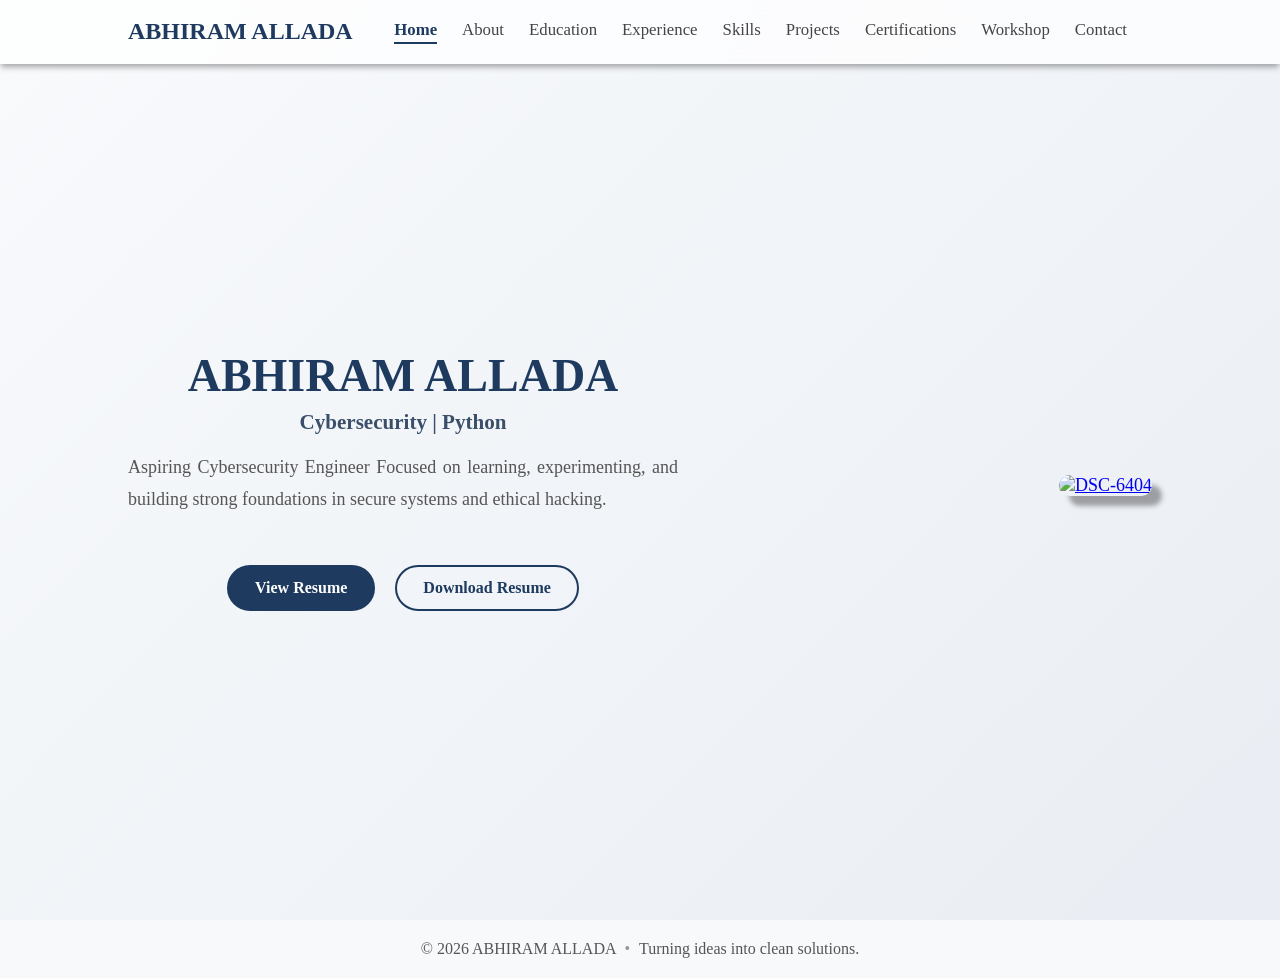
==== index.html @ c22a44a1 "Updated mobile response and added new certification" ====
<!DOCTYPE html>
<html lang="en">

<head>
    <meta charset="UTF-8">
    <meta name="viewport" content="width=device-width, initial-scale=1.0">
    <title>ALLADA ABHIRAM'S PORTFOLIO</title>
    <link rel="stylesheet" href="styles.css">
    <link href="https://cdn.jsdelivr.net/npm/remixicon/fonts/remixicon.css" rel="stylesheet">
    <link rel="icon" href="faviconn.ico">
    <link rel="icon" type="image/svg+xml" href="data:image/svg+xml,
    <svg xmlns='http://www.w3.org/2000/svg' viewBox='0 0 100 100'> 
    <rect width='100' height='100' rx='20' fill='%23000f1f'/>
    <text x='50' y='65' font-size='42' text-anchor='middle' font-weight='bold' fill='%2300E5FF'>AB</text> </svg>">
    <script type="text/javascript" src="https://cdn.jsdelivr.net/npm/@emailjs/browser@4/dist/email.min.js">
    </script>
    <!-- Initialize EmailJS -->
    <script type="text/javascript">
        (function () {
            emailjs.init(
                {
                    publicKey: "ldeou5RMxdtVjdKMv",
                    // Replace with your actual public key from EmailJS
                });
        })();
    </script>

</head>

<body>

    <div class="progress-bar"></div>

    <header class="navbar">
        <a href="#home" class="logo">ABHIRAM ALLADA</a>

        <div class="menu-toggle" id="menu-toggle">
            <span></span>
            <span></span>
            <span></span>
        </div>

        <nav id="nav-links">
            <a href="#home">Home</a>
            <a href="#about">About</a>
            <a href="#education">Education</a>
            <a href="#experience">Experience</a>
            <a href="#skills">Skills</a>
            <a href="#projects">Projects</a>
            <a href="#certifications">Certifications</a>
            <a href="#workshop">Workshop</a>
            <a href="#contact">Contact</a>
            <button id="theme-toggle" class="theme-btn" aria-label="Toggle Dark Mode" title="Toggle Theme">
                <i class="ri-moon-line"></i>
            </button>
        </nav>
    </header>

    <section id="home" class="hero section">
        <div class="hero-left">
            <h1>ABHIRAM ALLADA</h1>
            <h3 class="typing"></h3>
            <p
                style="margin-top: 10px; line-height: 1.8; text-align: justify; font-family: 'Times New Roman', Times, serif;">
                Aspiring Cybersecurity Engineer Focused on learning, experimenting,
                and building strong foundations in secure systems and ethical hacking.
            </p>
            <!-- SOCIAL ICONS HERE -->
            <div class="social-icons">
                <a href="mailto:alladaabhiram@gmail.com">
                    <i class="ri-mail-line"></i>
                </a>

                <a href="https://www.linkedin.com/in/allada-abhiram" target="_blank">
                    <i class="ri-linkedin-box-fill"></i>
                </a>

                <a href="https://github.com/alladaabhiram" target="_blank">
                    <i class="ri-github-fill"></i>
                </a>

                <a href="tel:+919182465802">
                    <i class="ri-phone-fill"></i>
                </a>
            </div>

            <div class="hero-buttons">
                <a href="abhi_Resume.pdf" class="btn primary">View Resume</a>
                <a href="abhi_Resume.pdf" class="btn outline" download>Download Resume</a>

            </div>
        </div>

        <div class="hero-right" style="margin-top: 10px;">
            <a href="https://ibb.co/qFRqDd1Z"><img src="https://i.ibb.co/n8DdwbkW/DSC-6404.jpg" alt="DSC-6404"
                    alt="profie" border="0"></a>
        </div>
    </section>

    <section id="about" class="section">
        <h2>About Me</h2>
        <div
            style="margin-top: 19px; line-height: 1.9; text-align: justify; font-family: 'Times New Roman', Times, serif; color: var(--text-muted);">
            <p>
                Passionate Computer Science (Cybersecurity) student with hands-on experience in software development and
                ethical hacking.
                Skilled in Java, Python, and modern web technologies, with practical exposure to cryptography, network
                security, and
                secure system design.
            </p>
            <p style="margin-top: 5px;">
                Actively involved in building real-world solutions through national-level hackathons such as Smart India
                Hackathon (SIH 2025)
                and MSME 2025, where I have taken on leadership roles to turn ideas into impactful projects across
                domains like agriculture,
                healthcare, and secure systems.
            </p>
            <p style="margin-top: 5px;">
                Led the development of “LifeLine-X: AI-Driven Defense System for Road Safety,” a project selected under
                MSME 2025. It focuses on real-time
                hazard detection, accident prevention, and intelligent traffic monitoring. The project, valued at ₹27
                Lakhs with ₹15 Lakhs in government
                funding support, reflects my ability to think at scale and design solutions with real-world impact.
            </p>
            <p style="margin-top: 5px;">
                I bring strong problem-solving skills, a collaborative mindset, and a deep interest in building secure,
                scalable, and meaningful technology solutions.
            </p>
        </div>
    </section>

    <section id="education" class="section alt">
        <h2>Education</h2>
        <div class="card" style="margin-top: 19px;">
            <h3 style="margin-bottom: 5px;">Ramachandra College of Engineering (Eluru)</h3>
            <h4 style="margin-bottom: 5px;">Bachelor of Computer Science || 2023 - 2027</h4>
            <p>Specialization in Cybersecurity</p>
        </div>
        <div class="card" style="margin-top: 19px;">
            <h3 style="margin-bottom: 5px;">Narayana Junior College (Eluru)</h3>
            <h4 style="margin-bottom: 5px;">Intermediate || 2021 - 2023</h4>
            <p style="margin-bottom: 5px;">Focus on Mathematics</p>
        </div>
        <div class="card" style="margin-top: 19px;">
            <h3 style="margin-bottom: 5px;">Sri Chaitanya School (Jangareddygudem)</h3>
            <h4 style="margin-bottom: 5px;">SSC || 2021</h4>
            <p style="margin-bottom: 5px;">Focus on Mathematics and Sports</p>
        </div>
    </section>

    <section id="experience" class="section">
        <h2>Experience</h2>
        <div class="card" style="margin-top: 19px;">
            <h3>Cybersecurity Intern</h3>
            <h4 style="margin-bottom: 5px; margin-top: 5PX;">PRODIGY INFOTECH || Nov 2024 - Dec 2024 </h4>
            <p>Worked on cryptography, image encryption, and password security. Gained exposure
                to keyloggers and packet analysis.
            </p>
        </div>
    </section>

    <section id="skills" class="section alt">
        <h2>Skills</h2>
        <div class="skills-grid">
            <div class="skill-card">Python</div>
            <div class="skill-card">Cybersecurity</div>
            <div class="skill-card">Ethical Hacking</div>
            <div class="skill-card">HTML / CSS / JS</div>
            <div class="skill-card">Java</div>
            <div class="skill-card">Linux</div>
            <div class="skill-card">MySQL</div>
        </div>
    </section>

    <section id="projects" class="section">
        <h2>Projects</h2>
        <div class="projects-grid">
            <div class="project-card">
                <div class="project-header">
                    <h3 class="project-title">LifeLineX</h3>
                    <span class="badge ongoing">Ongoing</span>
                </div>
                <p class="project-desc">AI-powered road safety system designed to detect serious accidents and quickly
                    alert emergency
                    contacts or nearby services. The idea focuses on reducing response time after road accidents and
                    improving safety for
                    riders and drivers. This concept was also recognized under the MSME innovation initiative.
                </p>
                <br>
                <a href="LifeLineX.pdf" style="text-decoration: none;">Top to get full project details</a>
            </div>
            <div class="project-card">
                <div class="project-header">
                    <h3 class="project-title">Kisan AI</h3>
                    <span class="badge ongoing">Ongoing</span>
                </div>
                <p class="project-desc">A smart agriculture assistant that helps farmers identify crop diseases and soil
                    health issues using
                    simple image analysis. The goal is to provide farmers with quick guidance and suggestions to improve
                    crop health and
                    increase productivity.
                </p>
                <br>
                <a href="KisanAI.pdf" style="text-decoration: none;">Top to get full project details</a>
            </div>
            <div class="project-card">
                <div class="project-header">
                    <h3 class="project-title">MediQueue</h3>
                    <span class="badge ongoing">Ongoing</span>
                </div>
                <p class="project-desc">An intelligent hospital queue management idea that aims to reduce patient
                    waiting time and organize
                    appointments more efficiently. The system focuses on prioritizing urgent cases and improving
                    communication between patients
                    and hospitals.
                </p>
                <br>
                <a href="MediQueue.pdf" style="text-decoration: none;">Top to get full project details</a>
            </div>
        </div>
    </section>

    <section id="certifications" class="section alt">
        <h2>Certifications</h2>
        <div class="card" style="margin-top: 19PX;">
            <div class="certification-header">
                <p>Foundations of Cybersecurity by Google</p>
                <a href="(Foundations of Cybersecurity) by Coursera.pdf" class="badge view">View</a>
            </div>
        </div>
        <div class="card" style="margin-top: 19PX;">
            <div class="certification-header">
                <p>Networks and Network Security by Google</p>
                <a href="(Networks and Network Security) by Coursera.pdf" class="badge view">View</a>
            </div>
        </div>
        <div class="card" style="margin-top: 19PX;">
            <div class="certification-header">
                <p>Certified Ethical Hacker by ResilientShield</p>
                <a href="Ethical Hacking.pdf" class="badge view">View</a>
            </div>
        </div>
        <div class="card" style="margin-top: 19PX;">
            <div class="certification-header">
                <p>Python by Cisco</p>
                <a href="PythonEssentials.pdf" class="badge view">View</a>
            </div>
        </div>
    </section>
    <!-- WORKSHOP SECTION  -->
    <section id="workshop" class="section alt">
        <h2>Workshop</h2>
        <div class="card" style="margin-top: 19PX;">
            <div class="certification-header">
                <p>Ethical Hacker on RAT Tools </p>
                <a href="RAT Tools.pdf" class="badge view">View</a>
            </div>
        </div>

        <div class="card" style="margin-top: 19PX;">
            <div class="certification-header">
                <p>Cyber Security and Digital Forensics</p>
                <a href="CS&DF.pdf" class="badge view">View</a>
            </div>
        </div>
        <div class="card" style="margin-top: 19PX;">
            <div class="certification-header">
                <p>Cyber Security & Ethical Hacking Workshop</p>
                <a href="CS&EH Workshop.pdf" class="badge view">View</a>
            </div>
        </div>
        <div class="card" style="margin-top: 19PX;">
            <div class="certification-header">
                <p>Java Full Stack with React JS & AI</p>
                <a href="Java&React.pdf" class="badge view">View</a>
            </div>
        </div>
        <div class="card" style="margin-top: 19PX;">
            <div class="certification-header">
                <p>Full Stack Development</p>
                <a href="FSD.pdf" class="badge view">View</a>
            </div>
        </div>

    </section>

    <section id="contact" class="section">
        <h2>Contact</h2>
        <div class="contact-container">
            <div class="contact-left">
                <div class="contact-info">
                    <a href="mailto:alladaabhiram@gmail.com">
                        <i class="ri-mail-line"></i>
                        alladaabhiram@gmail.com
                    </a>
                    <a href="https://www.linkedin.com/in/allada-abhiram" target="_blank">
                        <i class="ri-linkedin-box-fill"></i>
                        LinkedIn
                    </a>
                    <a href="https://github.com/alladaabhiram" target="_blank">
                        <i class="ri-github-fill"></i>
                        GitHub
                    </a>
                    <a href="tel:+919182465802">
                        <i class="ri-phone-fill"></i>
                        +91 9182465802
                    </a>
                </div>

            </div>
            <div class="contact-right">
                <form>
                    <input type="text" id="name" placeholder="Your Name" required>
                    <input type="email" id="email" placeholder="Your Email" required>
                    <textarea id="message" rows="4" placeholder="Your Message" required></textarea>
                    <button class="btn primary" type="submit" onclick="sendEmail()">Send Message</button>
                </form>
            </div>
        </div>
    </section>
    <footer>
        © 2026 ABHIRAM ALLADA <span class="dot">•</span> Turning ideas into clean solutions.
    </footer>
    <script src="script.js"></script>
</body>

</html>
---- styles.css ----
* {
    margin: 0;
    padding: 0;
    box-sizing: border-box;
    scroll-behavior: smooth;
    font-family: 'Times New Roman', Times, serif;
}

:root {
    --bg-gradient: linear-gradient(135deg, #f8fafc, #e9edf3);
    --text-color: #2c2c2c;
    --text-muted: #555;
    --nav-bg: rgba(255, 255, 255, 0.72);
    --nav-border: rgba(255, 255, 255, 0.4);
    --primary-color: #1e3a5f;
    --secondary-color: #3b4f6b;
    --link-color: #444;
    --link-hover: #1e3a5f;
    --icon-color: #1b2a41;
    --icon-hover: #0a66c2;
    --btn-primary-bg: #1e3a5f;
    --btn-primary-text: #ffffff;
    --btn-outline-border: #1e3a5f;
    --btn-outline-text: #1e3a5f;
    --alt-bg: #f1f3f7;
    --card-bg: #ffffff;
    --shadow-color: rgba(0, 0, 0, 0.34);
    --badge-bg: #e8f1ff;
    --badge-text: #1e3a5f;
    --badge-border: #d4d8ff;
    --footer-bg: #f8f9fa;
    --input-border: #d0d5dc;
    --input-bg: #ffffff;
}

body.dark-theme {
    --bg-gradient: linear-gradient(135deg, #0f172a, #1e293b);
    --text-color: #e2e8f0;
    --text-muted: #94a3b8;
    --nav-bg: rgba(15, 23, 42, 0.72);
    --nav-border: rgba(255, 255, 255, 0.1);
    --primary-color: #60a5fa;
    --secondary-color: #cbd5e1;
    --link-color: #cbd5e1;
    --link-hover: #60a5fa;
    --icon-color: #e2e8f0;
    --icon-hover: #60a5fa;
    --btn-primary-bg: #60a5fa;
    --btn-primary-text: #0f172a;
    --btn-outline-border: #60a5fa;
    --btn-outline-text: #60a5fa;
    --alt-bg: transparent;
    --card-bg: #1e293b;
    --shadow-color: rgba(0, 0, 0, 0.4);
    --badge-bg: rgba(96, 165, 250, 0.1);
    --badge-text: #60a5fa;
    --badge-border: #334155;
    --footer-bg: #0f172a;
    --input-border: #334155;
    --input-bg: #0f172a;
}

body {
    background: var(--bg-gradient);
    color: var(--text-color);
    transition: background 0.4s ease, color 0.4s ease;
    overflow-x: hidden;
}

/* NAVBAR */
.navbar {
    position: fixed;
    top: 0;
    left: 0;
    width: 100%;
    padding: 18px 10%;
    display: flex;
    justify-content: space-between;
    align-items: center;
    background: var(--nav-bg);
    backdrop-filter: blur(20px);
    -webkit-backdrop-filter: blur(20px);
    box-shadow: 0 4px 6px -1px var(--shadow-color);
    border-bottom: 1px solid var(--nav-border);
    z-index: 1000;
    transition: all 0.4s cubic-bezier(0.4, 0, 0.2, 1);
}

.logo {
    font-weight: 700;
    color: var(--primary-color);
    cursor: pointer;
    font-size: x-large;
    text-decoration: none;
    transition: color 0.3s ease;
}

nav {
    display: flex;
    align-items: center;
}

nav a {
    margin-left: 25px;
    text-decoration: none;
    color: var(--link-color);
    font-weight: 500;
    transition: color 0.3s ease, transform 0.3s ease;
    font-size: 1.05rem;
    position: relative;
    padding-bottom: 4px;
}

nav a::after {
    content: '';
    position: absolute;
    width: 0%;
    height: 2px;
    bottom: 0;
    left: 0;
    background-color: var(--link-hover);
    transition: width 0.3s ease;
}

nav a:hover,
nav a.active {
    color: var(--link-hover);
}

nav a:hover::after,
nav a.active::after {
    width: 100%;
}

nav a.active {
    color: var(--primary-color);
    font-weight: 600;
}

.theme-btn {
    background: none;
    border: none;
    margin-left: 25px;
    cursor: pointer;
    font-size: 1.2rem;
    color: var(--icon-color);
    transition: color 0.3s ease, transform 0.3s ease;
    display: flex;
    align-items: center;
}

.theme-btn:hover {
    color: var(--icon-hover);
    transform: rotate(15deg);
}

/* Hamburger */
.menu-toggle {
    display: none;
    flex-direction: column;
    gap: 6px;
    cursor: pointer;
}

.menu-toggle span {
    width: 28px;
    height: 3px;
    background: var(--primary-color);
    transition: 0.4s;
}

/* HERO */
.hero {
    align-items: center;
    justify-content: space-between;
    font-size: large;
}

.hero-left h1 {
    font-size: 46px;
    color: var(--primary-color);
    transition: color 0.3s ease;
}

.hero-left h3 {
    margin: 8px 0 10px;
    color: var(--secondary-color);
    min-height: 28px;
    margin-bottom: 3px;
}

.hero-right img {
    width: 450px;
    border-radius: 20px;
    box-shadow: 10px 10px 5px var(--shadow-color);
    transition: transform 0.4s ease, box-shadow 0.4s ease;

}

.hero-right img:hover {
    transform: scale(1.02);
    box-shadow: 15px 15px 20px var(--shadow-color);
}

.hero-left p {
    margin: 12px auto 15px;
    line-height: 1.6;
    max-width: 550px;
    color: var(--text-muted);
    margin-top: 3px;
    margin-bottom: auto;
}

.hero-buttons {
    display: flex;
    justify-content: center;
    align-items: center;
    gap: 20px;
    flex-wrap: wrap;
    margin-top: 20px;
}

.hero-left {
    text-align: center;
    display: flex;
    flex-direction: column;
    align-items: center;
}

/* BUTTONS */
.btn {
    padding: 12px 26px;
    border-radius: 40px;
    font-weight: 700;
    text-decoration: none;
    transition: all 0.3s ease;
    cursor: pointer;
    font-size: 1rem;
}

.primary {
    background: var(--btn-primary-bg);
    color: var(--btn-primary-text);
    border: 2px solid var(--btn-primary-bg);
}

.outline {
    border: 2px solid var(--btn-outline-border);
    color: var(--btn-outline-text);
    background: transparent;
}

.btn:hover {
    transform: translateY(-4px);
    box-shadow: 0 12px 30px rgba(30, 58, 95, 0.25);
}

body.dark-theme .btn:hover {
    box-shadow: 0 12px 30px rgba(96, 165, 250, 0.25);
}

.primary:hover {
    background: transparent;
    color: var(--btn-primary-bg);
}

.outline:hover {
    background: var(--btn-outline-border);
    color: var(--btn-primary-text);
}

.social-icons {
    display: flex;
    gap: 20px;
    margin-top: 15px;
    margin-bottom: 15px;
}

.social-icons a {
    text-decoration: none;
    color: var(--icon-color);
    font-size: 35px;
    transition: 0.3s ease;
}

.social-icons a:hover {
    color: var(--icon-hover);
    transform: translateY(-4px);
}

/* SPA SECTIONS */
.section {
    padding: 140px 10% 80px;
    text-align: center;
    font-size: large;
    display: none;
    opacity: 0;
    min-height: 100vh;
}

.section.active {
    display: block;
    animation: fadeInSlide 0.5s ease forwards;
}

.hero.section.active {
    display: flex;
}

@keyframes fadeInSlide {
    0% {
        opacity: 0;
        transform: translateY(30px) scale(0.98);
    }

    100% {
        opacity: 1;
        transform: translateY(0) scale(1);
    }
}

.alt {
    background: var(--alt-bg);
    border-radius: 20px;
    margin: 20px 5%;
    min-height: calc(100vh - 40px);
}

.card {
    background: var(--card-bg);
    padding: 25px;
    border-radius: 18px;
    box-shadow: 0 10px 30px var(--shadow-color);
    transition: transform 0.3s ease, box-shadow 0.3s ease, background 0.3s ease;
    margin-top: 19px;
}

.card:hover {
    transform: translateY(-8px);
    box-shadow: 0 15px 35px var(--shadow-color);
}

/* SKILLS */
.skills-grid {
    display: grid;
    grid-template-columns: repeat(auto-fit, minmax(220px, 1fr));
    gap: 25px;
    margin-top: 30px;
}

.skill-card {
    background: var(--card-bg);
    padding: 20px;
    border-radius: 15px;
    box-shadow: 0 10px 25px var(--shadow-color);
    transition: transform 0.3s ease, box-shadow 0.3s ease, background 0.3s ease, color 0.3s ease;
    font-weight: bold;
    color: var(--primary-color);
}

.skill-card:hover {
    transform: translateY(-10px);
    box-shadow: 0 15px 35px var(--shadow-color);
}

/* PROJECTS */
.badge {
    display: inline-block;
    padding: 5px 14px;
    font-size: 12px;
    font-weight: 600;
    border-radius: 50px;
    margin-left: 10px;
    text-transform: uppercase;
    letter-spacing: 1px;
    transition: all 0.3s ease;
}

.badge.ongoing {
    background: var(--badge-bg);
    color: var(--badge-text);
    border: 1px solid var(--badge-border);
}

.badge:hover {
    transform: translateY(-2px);
    box-shadow: 0 0 15px var(--badge-border);
}

.projects-grid {
    display: grid;
    grid-template-columns: repeat(2, 1fr);
    gap: 30px;
    margin-top: 40px;
}

.project-header {
    width: 100%;
    display: flex;
    justify-content: center;
    align-items: center;
    position: relative;
    margin-bottom: 20px;
}

.project-header .badge {
    position: absolute;
    right: 0;
    margin: 0;
}

.project-card {
    background: var(--card-bg);
    padding: 35px;
    border-radius: 18px;
    box-shadow: 0 10px 30px var(--shadow-color);
    transition: transform 0.3s ease, box-shadow 0.3s ease, background 0.3s ease;
    display: flex;
    flex-direction: column;
    align-items: center;
    text-align: center;
}

.project-card:hover {
    transform: translateY(-8px);
    box-shadow: 0 15px 35px var(--shadow-color);
}

.project-title {
    margin: 0;
    color: var(--primary-color);
    font-size: 1.5rem;
    font-weight: 700;
    text-decoration: none;
}

.project-card:hover .project-title {
    transform: scale(1.03);
}

.project-desc {
    color: var(--text-muted);
    line-height: 1.6;
    font-size: 1.05rem;
}

/* View Badge for Certifications */
.certification-header {
    position: relative;
    text-align: center;
}

.certification-header p {
    color: var(--text-color);
    transition: color 0.3s ease;
}

.badge.view {
    position: absolute;
    right: 250px;
    top: 50%;
    transform: translateY(-50%);
    text-decoration: none;
    background: var(--badge-bg);
    color: var(--badge-text);
    border: 1px solid var(--badge-border);
}

/* CONTACT */
.contact-container {
    display: flex;
    justify-content: center;
    align-items: flex-start;
    gap: 80px;
    margin-top: 50px;
    max-width: 1000px;
    margin-left: auto;
    margin-right: auto;
}

.contact-left {
    flex: 1;
    padding-top: 20px;
    text-decoration: none;
    margin-left: 90px;
}

.contact-info a {
    display: flex;
    align-items: center;
    gap: 10px;
    color: var(--text-color);
    text-decoration: none;
    font-size: 1.05rem;
    font-weight: 500;
    margin-bottom: 12px;
    transition: all 0.3s ease;
}

.contact-info a i {
    font-size: 1.2rem;
    transition: transform 0.3s ease, color 0.3s ease;
    color: var(--icon-color);
}

.contact-info a:hover {
    color: var(--link-hover);
    transform: translateX(6px);
}

.contact-info a:hover i {
    transform: scale(1.2);
    color: var(--icon-hover);
}

.contact-right {
    flex: 1;
}

.contact-right form {
    display: flex;
    flex-direction: column;
    gap: 15px;
    max-width: 420px;
}

input,
textarea {
    padding: 12px;
    border: 1px solid var(--input-border);
    border-radius: 8px;
    background: var(--input-bg);
    color: var(--text-color);
    transition: border 0.3s ease, box-shadow 0.3s ease, background 0.3s ease;
    font-family: inherit;
}

input:focus,
textarea:focus {
    outline: none;
    border-color: var(--primary-color);
    box-shadow: 0 0 8px rgba(96, 165, 250, 0.3);
}

/* FOOTER */
footer {
    text-align: center;
    padding: 20px;
    font-size: 16px;
    background: var(--footer-bg);
    color: var(--text-muted);
    transition: background 0.4s ease, color 0.4s ease;
    margin-top: 20px;
}

.dot {
    margin: 0 5px;
    color: var(--text-muted);
    opacity: 0.6;
}

/* Typography elements */
h2 {
    color: var(--primary-color);
    margin-bottom: 20px;
    transition: color 0.3s ease;
}

h3,
h4 {
    color: var(--text-color);
    transition: color 0.3s ease;
}

/* MOBILE */
@media(max-width:768px) {
    .hero {
        flex-direction: column;
        text-align: center;
    }

    .menu-toggle {
        display: flex;
    }

    nav {
        position: fixed;
        top: 0;
        right: -100%;
        height: 100vh;
        width: 220px;
        background: var(--nav-bg);
        display: flex;
        flex-direction: column;
        padding-top: 100px;
        transition: 0.4s;
        box-shadow: -5px 0 15px var(--shadow-color);
    }

    nav.active {
        right: 0;
    }

    nav a {
        margin: 15px;
        align-self: center;
    }

    .theme-btn {
        margin: 20px auto;
        font-size: 1.5rem;
    }

    .contact-container {
        display: flex;
        flex-direction: column;
        align-items: center;
        gap: 30px;
        margin-left: 0;
    }

    .contact-left {
        margin-left: 0;
        text-align: center;
    }

    .projects-grid {
        grid-template-columns: 1fr;
    }

    .badge.ongoing {
        position: static;
        width: fit-content;
        margin: auto auto auto;
    }

    .badge.view {
        position: static;
        display: block;
        width: fit-content;
        margin: 10px auto 0;
        transform: none;
    }

    .alt {
        margin: 20px 2%;
    }
}
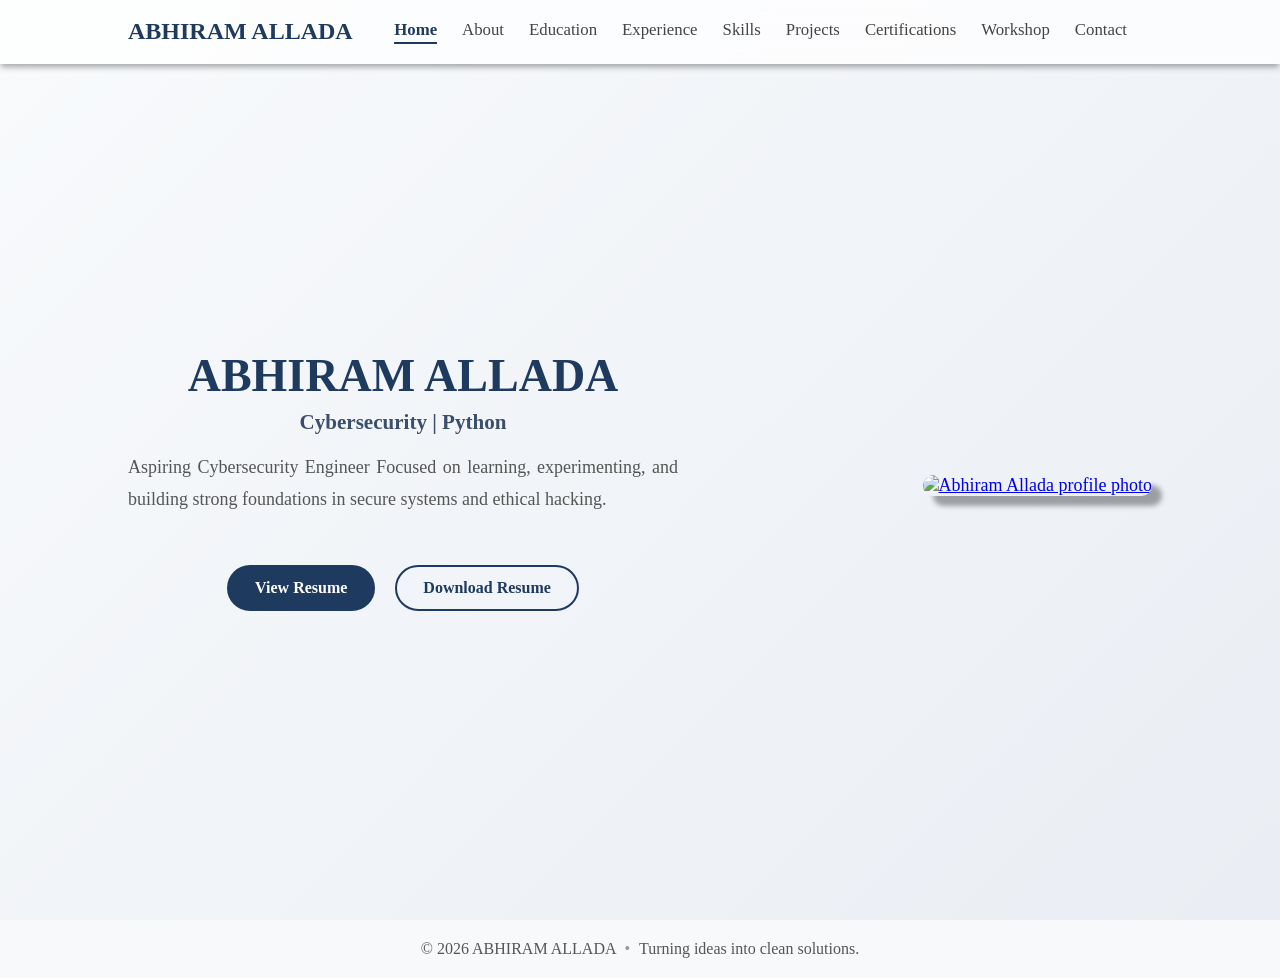
==== commit a3765cdb: "Add Firebase hosting and SEO setup" ====
--- a/index.html
+++ b/index.html
@@ -4,14 +4,53 @@
 <head>
     <meta charset="UTF-8">
     <meta name="viewport" content="width=device-width, initial-scale=1.0">
-    <title>ALLADA ABHIRAM'S PORTFOLIO</title>
+    <title>Abhiram Allada | Cybersecurity Portfolio</title>
+    <meta name="description" content="Official portfolio website of Abhiram Allada, a Computer Science Cybersecurity student focused on ethical hacking, secure systems, web development, and AI projects.">
+    <meta name="keywords" content="Abhiram Allada, Abhiram Allada portfolio, cybersecurity student, ethical hacking, web developer, AI projects, Ramachandra College of Engineering">
+    <meta name="author" content="Abhiram Allada">
+    <meta name="robots" content="index, follow">
+    <link rel="canonical" href="https://iamabhiramallada.web.app/">
+    <meta property="og:type" content="website">
+    <meta property="og:title" content="Abhiram Allada | Cybersecurity Portfolio">
+    <meta property="og:description" content="Explore Abhiram Allada's portfolio, projects, certifications, resume, and cybersecurity work.">
+    <meta property="og:url" content="https://iamabhiramallada.web.app/">
+    <meta property="og:image" content="https://iamabhiramallada.web.app/DSC_6404.jpg">
+    <meta name="twitter:card" content="summary_large_image">
+    <meta name="twitter:title" content="Abhiram Allada | Cybersecurity Portfolio">
+    <meta name="twitter:description" content="Official portfolio website of Abhiram Allada, Computer Science Cybersecurity student and developer.">
+    <meta name="twitter:image" content="https://iamabhiramallada.web.app/DSC_6404.jpg">
     <link rel="stylesheet" href="styles.css">
     <link href="https://cdn.jsdelivr.net/npm/remixicon/fonts/remixicon.css" rel="stylesheet">
-    <link rel="icon" href="faviconn.ico">
-    <link rel="icon" type="image/svg+xml" href="data:image/svg+xml,
-    <svg xmlns='http://www.w3.org/2000/svg' viewBox='0 0 100 100'> 
-    <rect width='100' height='100' rx='20' fill='%23000f1f'/>
-    <text x='50' y='65' font-size='42' text-anchor='middle' font-weight='bold' fill='%2300E5FF'>AB</text> </svg>">
+    <link rel="icon" href="data:image/svg+xml,%3Csvg xmlns='http://www.w3.org/2000/svg' viewBox='0 0 64 64'%3E%3Crect width='64' height='64' rx='12' fill='%231e3a5f'/%3E%3Ctext x='32' y='42' text-anchor='middle' font-family='Arial, sans-serif' font-size='28' font-weight='700' fill='white'%3EAA%3C/text%3E%3C/svg%3E">
+    <script type="application/ld+json">
+        {
+            "@context": "https://schema.org",
+            "@type": "Person",
+            "name": "Abhiram Allada",
+            "url": "https://iamabhiramallada.web.app/",
+            "image": "https://iamabhiramallada.web.app/DSC_6404.jpg",
+            "email": "mailto:alladaabhiram@gmail.com",
+            "jobTitle": "Computer Science Cybersecurity Student",
+            "description": "Abhiram Allada is a Computer Science Cybersecurity student focused on ethical hacking, secure systems, web development, and AI projects.",
+            "sameAs": [
+                "https://www.linkedin.com/in/abhiramallada",
+                "https://github.com/abhiramallada09"
+            ],
+            "knowsAbout": [
+                "Cybersecurity",
+                "Ethical Hacking",
+                "Secure Systems",
+                "Web Development",
+                "Artificial Intelligence",
+                "Java",
+                "Python"
+            ],
+            "alumniOf": {
+                "@type": "CollegeOrUniversity",
+                "name": "Ramachandra College of Engineering"
+            }
+        }
+    </script>
     <script type="text/javascript" src="https://cdn.jsdelivr.net/npm/@emailjs/browser@4/dist/email.min.js">
     </script>
     <!-- Initialize EmailJS -->
@@ -71,11 +110,11 @@
                     <i class="ri-mail-line"></i>
                 </a>
 
-                <a href="https://www.linkedin.com/in/allada-abhiram" target="_blank">
+                <a href="https://www.linkedin.com/in/abhiramallada" target="_blank">
                     <i class="ri-linkedin-box-fill"></i>
                 </a>
 
-                <a href="https://github.com/alladaabhiram" target="_blank">
+                <a href="https://github.com/abhiramallada09" target="_blank">
                     <i class="ri-github-fill"></i>
                 </a>
 
@@ -85,15 +124,15 @@
             </div>
 
             <div class="hero-buttons">
-                <a href="abhi_Resume.pdf" class="btn primary">View Resume</a>
-                <a href="abhi_Resume.pdf" class="btn outline" download>Download Resume</a>
+                <a href="abhiramallada_Resume.pdf" class="btn primary">View Resume</a>
+                <a href="abhiramallada_Resume.pdf" class="btn outline" download>Download Resume</a>
 
             </div>
         </div>
 
         <div class="hero-right" style="margin-top: 10px;">
-            <a href="https://ibb.co/qFRqDd1Z"><img src="https://i.ibb.co/n8DdwbkW/DSC-6404.jpg" alt="DSC-6404"
-                    alt="profie" border="0"></a>
+            <a href="https://ibb.co/qFRqDd1Z"><img src="https://i.ibb.co/n8DdwbkW/DSC-6404.jpg"
+                    alt="Abhiram Allada profile photo" border="0"></a>
         </div>
     </section>
 
@@ -293,11 +332,11 @@
                         <i class="ri-mail-line"></i>
                         alladaabhiram@gmail.com
                     </a>
-                    <a href="https://www.linkedin.com/in/allada-abhiram" target="_blank">
+                    <a href="https://www.linkedin.com/in/abhiramallada" target="_blank">
                         <i class="ri-linkedin-box-fill"></i>
                         LinkedIn
                     </a>
-                    <a href="https://github.com/alladaabhiram" target="_blank">
+                    <a href="https://github.com/abhiramallada09" target="_blank">
                         <i class="ri-github-fill"></i>
                         GitHub
                     </a>
@@ -309,11 +348,12 @@
 
             </div>
             <div class="contact-right">
-                <form>
-                    <input type="text" id="name" placeholder="Your Name" required>
-                    <input type="email" id="email" placeholder="Your Email" required>
-                    <textarea id="message" rows="4" placeholder="Your Message" required></textarea>
-                    <button class="btn primary" type="submit" onclick="sendEmail()">Send Message</button>
+                <form id="contact-form">
+                    <input type="text" id="name" name="name" placeholder="Your Name" autocomplete="name" required>
+                    <input type="email" id="email" name="email" placeholder="Your Email" autocomplete="email" required>
+                    <textarea id="message" name="message" rows="4" placeholder="Your Message" required></textarea>
+                    <button class="btn primary" type="submit">Send Message</button>
+                    <p class="form-status" id="form-status" role="status" aria-live="polite"></p>
                 </form>
             </div>
         </div>
@@ -324,4 +364,4 @@
     <script src="script.js"></script>
 </body>
 
-</html>+</html>
--- a/styles.css
+++ b/styles.css
@@ -22,7 +22,7 @@
     --btn-primary-text: #ffffff;
     --btn-outline-border: #1e3a5f;
     --btn-outline-text: #1e3a5f;
-    --alt-bg: #f1f3f7;
+    --alt-bg: transparent;
     --card-bg: #ffffff;
     --shadow-color: rgba(0, 0, 0, 0.34);
     --badge-bg: #e8f1ff;
@@ -255,6 +255,12 @@
     box-shadow: 0 12px 30px rgba(30, 58, 95, 0.25);
 }
 
+.btn:disabled {
+    cursor: not-allowed;
+    opacity: 0.7;
+    transform: none;
+}
+
 body.dark-theme .btn:hover {
     box-shadow: 0 12px 30px rgba(96, 165, 250, 0.25);
 }
@@ -330,14 +336,14 @@
     background: var(--card-bg);
     padding: 25px;
     border-radius: 18px;
-    box-shadow: 0 10px 30px var(--shadow-color);
+    box-shadow: 0 5px 0px var(--shadow-color);
     transition: transform 0.3s ease, box-shadow 0.3s ease, background 0.3s ease;
     margin-top: 19px;
 }
 
 .card:hover {
     transform: translateY(-8px);
-    box-shadow: 0 15px 35px var(--shadow-color);
+    box-shadow: 0 35px 15px var(--shadow-color);
 }
 
 /* SKILLS */
@@ -352,7 +358,7 @@
     background: var(--card-bg);
     padding: 20px;
     border-radius: 15px;
-    box-shadow: 0 10px 25px var(--shadow-color);
+    box-shadow: 0 5px 0px var(--shadow-color);
     transition: transform 0.3s ease, box-shadow 0.3s ease, background 0.3s ease, color 0.3s ease;
     font-weight: bold;
     color: var(--primary-color);
@@ -360,7 +366,7 @@
 
 .skill-card:hover {
     transform: translateY(-10px);
-    box-shadow: 0 15px 35px var(--shadow-color);
+    box-shadow: 0 35px 5px var(--shadow-color);
 }
 
 /* PROJECTS */
@@ -413,7 +419,7 @@
     background: var(--card-bg);
     padding: 35px;
     border-radius: 18px;
-    box-shadow: 0 10px 30px var(--shadow-color);
+    box-shadow: 0 5px 0px var(--shadow-color);
     transition: transform 0.3s ease, box-shadow 0.3s ease, background 0.3s ease;
     display: flex;
     flex-direction: column;
@@ -540,6 +546,12 @@
     outline: none;
     border-color: var(--primary-color);
     box-shadow: 0 0 8px rgba(96, 165, 250, 0.3);
+}
+
+.form-status {
+    min-height: 1.4rem;
+    color: var(--text-muted);
+    font-size: 0.95rem;
 }
 
 /* FOOTER */
@@ -645,4 +657,4 @@
     .alt {
         margin: 20px 2%;
     }
-}+}
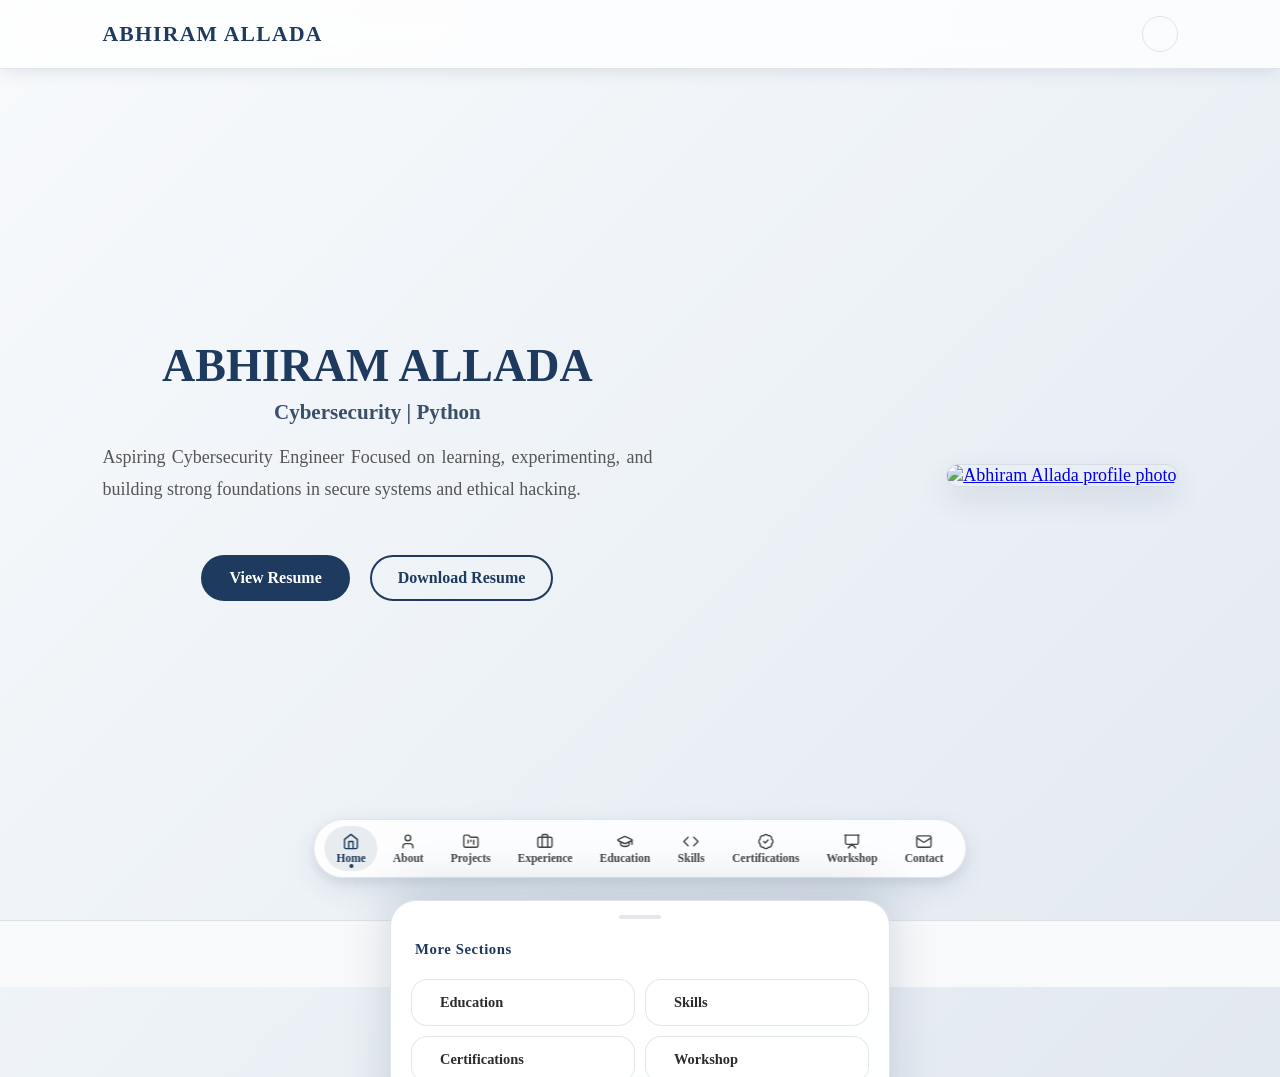
==== commit 24edba73: "Upgrade portfolio UI/UX, add internship certificates and GuessProof AI project, update about section" ====
--- a/index.html
+++ b/index.html
@@ -4,24 +4,31 @@
 <head>
     <meta charset="UTF-8">
     <meta name="viewport" content="width=device-width, initial-scale=1.0">
-    <title>Abhiram Allada | Cybersecurity Portfolio</title>
-    <meta name="description" content="Official portfolio website of Abhiram Allada, a Computer Science Cybersecurity student focused on ethical hacking, secure systems, web development, and AI projects.">
-    <meta name="keywords" content="Abhiram Allada, Abhiram Allada portfolio, cybersecurity student, ethical hacking, web developer, AI projects, Ramachandra College of Engineering">
+    <meta name="google-site-verification" content="GLwnDzYV3DRoXvJ793sY9nS3Gx79ecEIt53hMYxgcBM" />
+    <title>Abhiram Allada Portfolio</title>
+    <meta name="description"
+        content="Official portfolio website of Abhiram Allada, a Computer Science Cybersecurity student focused on ethical hacking, secure systems, web development, and AI projects.">
+    <meta name="keywords"
+        content="Abhiram Allada, Abhiram Allada portfolio, cybersecurity student, ethical hacking, web developer, AI projects, Ramachandra College of Engineering">
     <meta name="author" content="Abhiram Allada">
     <meta name="robots" content="index, follow">
     <link rel="canonical" href="https://iamabhiramallada.web.app/">
+    <meta name="theme-color" content="#1e3a5f">
     <meta property="og:type" content="website">
-    <meta property="og:title" content="Abhiram Allada | Cybersecurity Portfolio">
-    <meta property="og:description" content="Explore Abhiram Allada's portfolio, projects, certifications, resume, and cybersecurity work.">
+    <meta property="og:title" content="Abhiram Allada Portfolio">
+    <meta property="og:description"
+        content="Explore Abhiram Allada's portfolio, projects, certifications, resume, and cybersecurity work.">
     <meta property="og:url" content="https://iamabhiramallada.web.app/">
     <meta property="og:image" content="https://iamabhiramallada.web.app/DSC_6404.jpg">
     <meta name="twitter:card" content="summary_large_image">
-    <meta name="twitter:title" content="Abhiram Allada | Cybersecurity Portfolio">
-    <meta name="twitter:description" content="Official portfolio website of Abhiram Allada, Computer Science Cybersecurity student and developer.">
+    <meta name="twitter:title" content="Abhiram Allada Portfolio">
+    <meta name="twitter:description"
+        content="Official portfolio website of Abhiram Allada, Computer Science Cybersecurity student and developer.">
     <meta name="twitter:image" content="https://iamabhiramallada.web.app/DSC_6404.jpg">
     <link rel="stylesheet" href="styles.css">
-    <link href="https://cdn.jsdelivr.net/npm/remixicon/fonts/remixicon.css" rel="stylesheet">
-    <link rel="icon" href="data:image/svg+xml,%3Csvg xmlns='http://www.w3.org/2000/svg' viewBox='0 0 64 64'%3E%3Crect width='64' height='64' rx='12' fill='%231e3a5f'/%3E%3Ctext x='32' y='42' text-anchor='middle' font-family='Arial, sans-serif' font-size='28' font-weight='700' fill='white'%3EAA%3C/text%3E%3C/svg%3E">
+    <link href="https://cdn.jsdelivr.net/npm/remixicon@4.2.0/fonts/remixicon.css" rel="stylesheet">
+    <link rel="icon"
+        href="data:image/svg+xml,%3Csvg xmlns='http://www.w3.org/2000/svg' viewBox='0 0 64 64'%3E%3Crect width='64' height='64' rx='12' fill='%231e3a5f'/%3E%3Ctext x='32' y='42' text-anchor='middle' font-family='Arial, sans-serif' font-size='28' font-weight='700' fill='white'%3EAA%3C/text%3E%3C/svg%3E">
     <script type="application/ld+json">
         {
             "@context": "https://schema.org",
@@ -51,51 +58,179 @@
             }
         }
     </script>
-    <script type="text/javascript" src="https://cdn.jsdelivr.net/npm/@emailjs/browser@4/dist/email.min.js">
-    </script>
-    <!-- Initialize EmailJS -->
+    <script type="text/javascript" src="https://cdn.jsdelivr.net/npm/@emailjs/browser@4/dist/email.min.js"></script>
     <script type="text/javascript">
         (function () {
-            emailjs.init(
-                {
-                    publicKey: "ldeou5RMxdtVjdKMv",
-                    // Replace with your actual public key from EmailJS
-                });
+            emailjs.init({
+                publicKey: "ldeou5RMxdtVjdKMv"
+            });
         })();
     </script>
-
 </head>
 
 <body>
 
     <div class="progress-bar"></div>
 
+    <!-- TOP NAVBAR -->
     <header class="navbar">
         <a href="#home" class="logo">ABHIRAM ALLADA</a>
-
-        <div class="menu-toggle" id="menu-toggle">
-            <span></span>
-            <span></span>
-            <span></span>
-        </div>
-
-        <nav id="nav-links">
-            <a href="#home">Home</a>
-            <a href="#about">About</a>
-            <a href="#education">Education</a>
-            <a href="#experience">Experience</a>
-            <a href="#skills">Skills</a>
-            <a href="#projects">Projects</a>
-            <a href="#certifications">Certifications</a>
-            <a href="#workshop">Workshop</a>
-            <a href="#contact">Contact</a>
+        <div class="header-right">
             <button id="theme-toggle" class="theme-btn" aria-label="Toggle Dark Mode" title="Toggle Theme">
                 <i class="ri-moon-line"></i>
             </button>
-        </nav>
+        </div>
     </header>
 
-    <section id="home" class="hero section">
+    <!-- FLOATING GLASS BOTTOM NAVIGATION DOCK -->
+    <nav class="float-nav" role="navigation" aria-label="Main Navigation">
+        <!-- 1. Home -->
+        <button class="float-nav-item" data-target="#home" aria-label="Home">
+            <svg class="nav-icon" xmlns="http://www.w3.org/2000/svg" width="18" height="18" viewBox="0 0 24 24"
+                fill="none" stroke="currentColor" stroke-width="2" stroke-linecap="round" stroke-linejoin="round">
+                <path d="m3 9 9-7 9 7v11a2 2 0 0 1-2 2H5a2 2 0 0 1-2-2z" />
+                <polyline points="9 22 9 12 15 12 15 22" />
+            </svg>
+            <span>Home</span>
+        </button>
+
+        <!-- 2. About -->
+        <button class="float-nav-item" data-target="#about" aria-label="About">
+            <svg class="nav-icon" xmlns="http://www.w3.org/2000/svg" width="18" height="18" viewBox="0 0 24 24"
+                fill="none" stroke="currentColor" stroke-width="2" stroke-linecap="round" stroke-linejoin="round">
+                <path d="M19 21v-2a4 4 0 0 0-4-4H9a4 4 0 0 0-4 4v2" />
+                <circle cx="12" cy="7" r="4" />
+            </svg>
+            <span>About</span>
+        </button>
+
+        <!-- 3. Projects -->
+        <button class="float-nav-item" data-target="#projects" aria-label="Projects">
+            <svg class="nav-icon" xmlns="http://www.w3.org/2000/svg" width="18" height="18" viewBox="0 0 24 24"
+                fill="none" stroke="currentColor" stroke-width="2" stroke-linecap="round" stroke-linejoin="round">
+                <path
+                    d="M4 20h16a2 2 0 0 0 2-2V8a2 2 0 0 0-2-2h-7.93a2 2 0 0 1-1.66-.9l-.82-1.2A2 2 0 0 0 7.93 3H4a2 2 0 0 0-2 2v13c0 1.1.9 2 2 2Z" />
+                <path d="M8 10v4" />
+                <path d="M12 10v2" />
+                <path d="M16 10v6" />
+            </svg>
+            <span>Projects</span>
+        </button>
+
+        <!-- 4. Experience -->
+        <button class="float-nav-item" data-target="#experience" aria-label="Experience">
+            <svg class="nav-icon" xmlns="http://www.w3.org/2000/svg" width="18" height="18" viewBox="0 0 24 24"
+                fill="none" stroke="currentColor" stroke-width="2" stroke-linecap="round" stroke-linejoin="round">
+                <path d="M16 20V4a2 2 0 0 0-2-2h-4a2 2 0 0 0-2 2v16" />
+                <rect width="20" height="14" x="2" y="6" rx="2" />
+            </svg>
+            <span>Experience</span>
+        </button>
+
+        <!-- Desktop-Only Direct Items (Education, Skills, Certifications, Workshop, Contact) -->
+        <button class="float-nav-item nav-desktop-only" data-target="#education" aria-label="Education">
+            <svg class="nav-icon" xmlns="http://www.w3.org/2000/svg" width="18" height="18" viewBox="0 0 24 24"
+                fill="none" stroke="currentColor" stroke-width="2" stroke-linecap="round" stroke-linejoin="round">
+                <path
+                    d="M21.42 10.922a1 1 0 0 0-.019-1.838L12.83 5.18a2 2 0 0 0-1.66 0L2.6 9.08a1 1 0 0 0 0 1.832l8.57 3.908a2 2 0 0 0 1.66 0z" />
+                <path d="M22 10v6" />
+                <path d="M6 12.5V16a6 3 0 0 0 12 0v-3.5" />
+            </svg>
+            <span>Education</span>
+        </button>
+
+        <button class="float-nav-item nav-desktop-only" data-target="#skills" aria-label="Skills">
+            <svg class="nav-icon" xmlns="http://www.w3.org/2000/svg" width="18" height="18" viewBox="0 0 24 24"
+                fill="none" stroke="currentColor" stroke-width="2" stroke-linecap="round" stroke-linejoin="round">
+                <polyline points="16 18 22 12 16 6" />
+                <polyline points="8 6 2 12 8 18" />
+            </svg>
+            <span>Skills</span>
+        </button>
+
+        <button class="float-nav-item nav-desktop-only" data-target="#certifications" aria-label="Certifications">
+            <svg class="nav-icon" xmlns="http://www.w3.org/2000/svg" width="18" height="18" viewBox="0 0 24 24"
+                fill="none" stroke="currentColor" stroke-width="2" stroke-linecap="round" stroke-linejoin="round">
+                <path
+                    d="M3.85 8.62a4 4 0 0 1 4.78-4.77 4 4 0 0 1 6.74 0 4 4 0 0 1 4.78 4.78 4 4 0 0 1 0 6.74 4 4 0 0 1-4.77 4.78 4 4 0 0 1-6.75 0 4 4 0 0 1-4.78-4.77 4 4 0 0 1 0-6.76Z" />
+                <path d="m9 12 2 2 4-4" />
+            </svg>
+            <span>Certifications</span>
+        </button>
+
+        <button class="float-nav-item nav-desktop-only" data-target="#workshop" aria-label="Workshop">
+            <svg class="nav-icon" xmlns="http://www.w3.org/2000/svg" width="18" height="18" viewBox="0 0 24 24"
+                fill="none" stroke="currentColor" stroke-width="2" stroke-linecap="round" stroke-linejoin="round">
+                <path d="M2 3h20" />
+                <path d="M21 3v11a2 2 0 0 1-2 2H5a2 2 0 0 1-2-2V3" />
+                <path d="m7 21 5-5 5 5" />
+            </svg>
+            <span>Workshop</span>
+        </button>
+
+        <button class="float-nav-item nav-desktop-only" data-target="#contact" aria-label="Contact">
+            <svg class="nav-icon" xmlns="http://www.w3.org/2000/svg" width="18" height="18" viewBox="0 0 24 24"
+                fill="none" stroke="currentColor" stroke-width="2" stroke-linecap="round" stroke-linejoin="round">
+                <rect width="20" height="16" x="2" y="4" rx="2" />
+                <path d="m22 7-8.97 5.7a1.94 1.94 0 0 1-2.06 0L2 7" />
+            </svg>
+            <span>Contact</span>
+        </button>
+
+        <!-- Mobile More Button -->
+        <button class="float-nav-item nav-mobile-only" id="more-btn" aria-label="More Sections" aria-haspopup="dialog"
+            aria-expanded="false">
+            <svg class="nav-icon" xmlns="http://www.w3.org/2000/svg" width="18" height="18" viewBox="0 0 24 24"
+                fill="none" stroke="currentColor" stroke-width="2" stroke-linecap="round" stroke-linejoin="round">
+                <circle cx="12" cy="12" r="1" />
+                <circle cx="19" cy="12" r="1" />
+                <circle cx="5" cy="12" r="1" />
+            </svg>
+            <span>More</span>
+            <span class="more-active-dot" aria-hidden="true"></span>
+        </button>
+    </nav>
+
+    <!-- MOBILE MORE GLASS BOTTOM SHEET -->
+    <div class="more-backdrop" id="more-backdrop" role="presentation" tabindex="-1"></div>
+    <div class="more-panel" id="more-panel" role="dialog" aria-modal="true" aria-label="More Sections">
+        <div class="more-panel-handle" aria-hidden="true"></div>
+        <div class="more-panel-header">
+            <span class="more-panel-title">More Sections</span>
+            <button class="more-close-btn" id="more-close-btn" aria-label="Close menu">
+                <i class="ri-close-line"></i>
+            </button>
+        </div>
+        <div class="more-panel-grid">
+            <button class="more-panel-item" data-target="#education">
+                <i class="ri-graduation-cap-line"></i>
+                <span>Education</span>
+            </button>
+            <button class="more-panel-item" data-target="#skills">
+                <i class="ri-code-s-slash-line"></i>
+                <span>Skills</span>
+            </button>
+            <button class="more-panel-item" data-target="#certifications">
+                <i class="ri-medal-line"></i>
+                <span>Certifications</span>
+            </button>
+            <button class="more-panel-item" data-target="#workshop">
+                <i class="ri-book-open-line"></i>
+                <span>Workshop</span>
+            </button>
+            <button class="more-panel-item" data-target="#contact">
+                <i class="ri-mail-send-line"></i>
+                <span>Contact</span>
+            </button>
+        </div>
+    </div>
+
+    <!-- ============================================================
+         SECTIONS (Original content & words preserved, upgraded UI)
+         ============================================================ -->
+
+    <!-- 1. HOME -->
+    <section id="home" class="hero section active">
         <div class="hero-left">
             <h1>ABHIRAM ALLADA</h1>
             <h3 class="typing"></h3>
@@ -106,19 +241,17 @@
             </p>
             <!-- SOCIAL ICONS HERE -->
             <div class="social-icons">
-                <a href="mailto:alladaabhiram@gmail.com">
+                <a href="mailto:alladaabhiram@gmail.com" aria-label="Email">
                     <i class="ri-mail-line"></i>
                 </a>
-
-                <a href="https://www.linkedin.com/in/abhiramallada" target="_blank">
+                <a href="https://www.linkedin.com/in/abhiramallada" target="_blank" rel="noopener"
+                    aria-label="LinkedIn">
                     <i class="ri-linkedin-box-fill"></i>
                 </a>
-
-                <a href="https://github.com/abhiramallada09" target="_blank">
+                <a href="https://github.com/abhiramallada09" target="_blank" rel="noopener" aria-label="GitHub">
                     <i class="ri-github-fill"></i>
                 </a>
-
-                <a href="tel:+919182465802">
+                <a href="tel:+919182465802" aria-label="Phone">
                     <i class="ri-phone-fill"></i>
                 </a>
             </div>
@@ -126,19 +259,19 @@
             <div class="hero-buttons">
                 <a href="abhiramallada_Resume.pdf" class="btn primary">View Resume</a>
                 <a href="abhiramallada_Resume.pdf" class="btn outline" download>Download Resume</a>
-
             </div>
         </div>
 
         <div class="hero-right" style="margin-top: 10px;">
-            <a href="https://ibb.co/qFRqDd1Z"><img src="https://i.ibb.co/n8DdwbkW/DSC-6404.jpg"
+            <a href="https://ibb.co/G"><img src="https://i.ibb.co/4ny6QB2L/DSC-64044.png"
                     alt="Abhiram Allada profile photo" border="0"></a>
         </div>
     </section>
 
+    <!-- 2. ABOUT -->
     <section id="about" class="section">
         <h2>About Me</h2>
-        <div
+        <div class="about-card"
             style="margin-top: 19px; line-height: 1.9; text-align: justify; font-family: 'Times New Roman', Times, serif; color: var(--text-muted);">
             <p>
                 Passionate Computer Science (Cybersecurity) student with hands-on experience in software development and
@@ -157,172 +290,370 @@
             <p style="margin-top: 5px;">
                 Led the development of “LifeLine-X: AI-Driven Defense System for Road Safety,” a project selected under
                 MSME 2025. It focuses on real-time
-                hazard detection, accident prevention, and intelligent traffic monitoring. The project, valued at ₹27
-                Lakhs with ₹15 Lakhs in government
+                hazard detection, accident prevention, and intelligent traffic monitoring. The project, valued at
+                &#8377;27
+                Lakhs with &#8377;15 Lakhs in government
                 funding support, reflects my ability to think at scale and design solutions with real-world impact.
             </p>
             <p style="margin-top: 5px;">
                 I bring strong problem-solving skills, a collaborative mindset, and a deep interest in building secure,
                 scalable, and meaningful technology solutions.
             </p>
-        </div>
-    </section>
-
+            <p style="margin-top: 5px;">As a Cybersecurity student, my goal is to continuously learn, experiment, and
+                develop expertise
+                in secure system design, network security, and emerging security technologies, and to build a
+                successful career
+                as a cybersecurity professional.
+            </p>
+            <p style="margin-top: 5px;">
+                Alongside my academic and cybersecurity journey, I am building my entrepreneurial path as the Founder
+                of NAVA Digital India, where I currently work on websites, web applications, mobile applications,
+                personal
+                portfolios, and digital marketing solutions for individuals and small businesses. While my current work
+                is
+                focused on building practical digital products and services, I see NAVA Digital India as a foundation
+                for my
+                long-term vision of combining software development and cybersecurity to create secure, scalable, and
+                meaningful
+                technology solutions.
+            </p>
+        </div>
+    </section>
+
+    <!-- 3. EDUCATION (Timeline with connecting line and marker nodes) -->
     <section id="education" class="section alt">
         <h2>Education</h2>
-        <div class="card" style="margin-top: 19px;">
-            <h3 style="margin-bottom: 5px;">Ramachandra College of Engineering (Eluru)</h3>
-            <h4 style="margin-bottom: 5px;">Bachelor of Computer Science || 2023 - 2027</h4>
-            <p>Specialization in Cybersecurity</p>
-        </div>
-        <div class="card" style="margin-top: 19px;">
-            <h3 style="margin-bottom: 5px;">Narayana Junior College (Eluru)</h3>
-            <h4 style="margin-bottom: 5px;">Intermediate || 2021 - 2023</h4>
-            <p style="margin-bottom: 5px;">Focus on Mathematics</p>
-        </div>
-        <div class="card" style="margin-top: 19px;">
-            <h3 style="margin-bottom: 5px;">Sri Chaitanya School (Jangareddygudem)</h3>
-            <h4 style="margin-bottom: 5px;">SSC || 2021</h4>
-            <p style="margin-bottom: 5px;">Focus on Mathematics and Sports</p>
-        </div>
-    </section>
-
+        <div class="timeline-container">
+            <div class="timeline-track" aria-hidden="true"></div>
+
+            <div class="timeline-item">
+                <div class="timeline-marker" aria-hidden="true">
+                    <div class="marker-dot"></div>
+                </div>
+                <div class="card timeline-content">
+                    <h3 style="margin-bottom: 5px;">Ramachandra College of Engineering (Eluru)</h3>
+                    <h4 style="margin-bottom: 5px;">Bachelor of Computer Science || 2023 - 2027</h4>
+                    <p>Specialization in Cybersecurity</p>
+                </div>
+            </div>
+
+            <div class="timeline-item">
+                <div class="timeline-marker" aria-hidden="true">
+                    <div class="marker-dot"></div>
+                </div>
+                <div class="card timeline-content">
+                    <h3 style="margin-bottom: 5px;">Narayana Junior College (Eluru)</h3>
+                    <h4 style="margin-bottom: 5px;">Intermediate || 2021 - 2023</h4>
+                    <p style="margin-bottom: 5px;">Focus on Mathematics</p>
+                </div>
+            </div>
+
+            <div class="timeline-item">
+                <div class="timeline-marker" aria-hidden="true">
+                    <div class="marker-dot"></div>
+                </div>
+                <div class="card timeline-content">
+                    <h3 style="margin-bottom: 5px;">Sri Chaitanya School (Jangareddygudem)</h3>
+                    <h4 style="margin-bottom: 5px;">SSC || 2021</h4>
+                    <p style="margin-bottom: 5px;">Focus on Mathematics and Sports</p>
+                </div>
+            </div>
+        </div>
+    </section>
+
+    <!-- 4. EXPERIENCE (Timeline with connecting line and marker node) -->
     <section id="experience" class="section">
         <h2>Experience</h2>
-        <div class="card" style="margin-top: 19px;">
-            <h3>Cybersecurity Intern</h3>
-            <h4 style="margin-bottom: 5px; margin-top: 5PX;">PRODIGY INFOTECH || Nov 2024 - Dec 2024 </h4>
-            <p>Worked on cryptography, image encryption, and password security. Gained exposure
-                to keyloggers and packet analysis.
-            </p>
-        </div>
-    </section>
-
+        <div class="timeline-container">
+            <div class="timeline-track" aria-hidden="true"></div>
+
+            <!-- Internship 1: Prodigy InfoTech -->
+            <div class="timeline-item">
+                <div class="timeline-marker" aria-hidden="true">
+                    <div class="marker-dot"></div>
+                </div>
+                <div class="card timeline-content">
+                    <h3>Cybersecurity Intern</h3>
+                    <h4 style="margin-bottom: 5px; margin-top: 5PX;">PRODIGY INFOTECH || Nov 2024 - Dec 2024 </h4>
+                    <p>Worked on cryptography, image encryption, and password security. Gained exposure
+                        to keyloggers and packet analysis.
+                    </p>
+                    <a href="Prodigy InfoTech _Certificate_ABHIRAM_ALLADA_.pdf" class="badge view" target="_blank"
+                        rel="noopener">View Certificate</a>
+                </div>
+            </div>
+
+            <!-- Internship 2: Thiranex -->
+            <div class="timeline-item">
+                <div class="timeline-marker" aria-hidden="true">
+                    <div class="marker-dot"></div>
+                </div>
+                <div class="card timeline-content">
+                    <h3>Cyber Security Intern</h3>
+                    <h4 style="margin-bottom: 5px; margin-top: 5PX;">THIRANEX || May 2026 - Jun 2026</h4>
+                    <p>Successfully completed internship in Cyber Security focusing on skill development, secure
+                        systems, and future tech solutions.</p>
+                    <a href="Thiranex_Certificate_ABHIRAM_ALLADA_THX-MAY2226-306.pdf" class="badge view" target="_blank"
+                        rel="noopener">View Certificate</a>
+                </div>
+            </div>
+
+            <!-- Internship 3: Wingcode -->
+            <div class="timeline-item">
+                <div class="timeline-marker" aria-hidden="true">
+                    <div class="marker-dot"></div>
+                </div>
+                <div class="card timeline-content">
+                    <h3>Professional Ethical Hacking Intern</h3>
+                    <h4 style="margin-bottom: 5px; margin-top: 5PX;">WINGCODE PARTNER PVT LTD || Jul 2026 - Aug 2026
+                    </h4>
+                    <p>Actively contributed to the Professional Ethical Hacking team with hands-on performance,
+                        problem-solving, and work ethic in cyber security and digital forensics.</p>
+                    <a href="wingcode_Certificate_ABHIRAM_ALLADA_.pdf" class="badge view" target="_blank"
+                        rel="noopener">View Certificate</a>
+                </div>
+            </div>
+        </div>
+    </section>
+
+    <!-- 5. SKILLS -->
     <section id="skills" class="section alt">
         <h2>Skills</h2>
         <div class="skills-grid">
-            <div class="skill-card">Python</div>
-            <div class="skill-card">Cybersecurity</div>
-            <div class="skill-card">Ethical Hacking</div>
-            <div class="skill-card">HTML / CSS / JS</div>
-            <div class="skill-card">Java</div>
-            <div class="skill-card">Linux</div>
-            <div class="skill-card">MySQL</div>
-        </div>
-    </section>
-
+            <div class="skill-card">
+                <div class="skill-icon-wrap"><i class="ri-terminal-box-line" aria-hidden="true"></i></div>
+                <span>Python</span>
+            </div>
+            <div class="skill-card">
+                <div class="skill-icon-wrap"><i class="ri-shield-keyhole-line" aria-hidden="true"></i></div>
+                <span>Cybersecurity</span>
+            </div>
+            <div class="skill-card">
+                <div class="skill-icon-wrap"><i class="ri-bug-line" aria-hidden="true"></i></div>
+                <span>Ethical Hacking</span>
+            </div>
+            <div class="skill-card">
+                <div class="skill-icon-wrap"><i class="ri-code-s-slash-line" aria-hidden="true"></i></div>
+                <span>HTML / CSS / JS</span>
+            </div>
+            <div class="skill-card">
+                <div class="skill-icon-wrap"><i class="ri-terminal-line" aria-hidden="true"></i></div>
+                <span>Linux</span>
+            </div>
+            <div class="skill-card">
+                <div class="skill-icon-wrap"><i class="ri-database-2-line" aria-hidden="true"></i></div>
+                <span>MySQL</span>
+            </div>
+        </div>
+    </section>
+
+    <!-- 6. PROJECTS (With icons & upgraded bottom details button) -->
     <section id="projects" class="section">
         <h2>Projects</h2>
         <div class="projects-grid">
+            <!-- Project 1: GuessProof AI - NAVA Digital -->
             <div class="project-card">
                 <div class="project-header">
-                    <h3 class="project-title">LifeLineX</h3>
+                    <div class="project-icon-box">
+                        <i class="ri-shield-keyhole-line" aria-hidden="true"></i>
+                    </div>
+                    <span class="badge completed">Completed</span>
+                </div>
+                <h3 class="project-title">GuessProof AI - NAVA Digital</h3>
+                <p class="project-desc">
+                    &bull; Built a privacy-focused password security application that analyzes password strength,
+                    predictability, personal
+                    information/OSINT patterns, dictionary and keyboard patterns, leetspeak, breach exposure, and
+                    estimated attack time,
+                    while providing explainable security recommendations.
+                    <br><br>
+                    &bull; Developed a secure password and passphrase generator using CSPRNG-based randomization with
+                    character-category
+                    guarantees and predictable-pattern avoidance.
+                </p>
+                <div class="project-footer">
+                    <a href="https://guess-proof-ai.vercel.app" class="project-btn" target="_blank" rel="noopener">
+                        <span>Live demo: guess-proof-ai.vercel.app</span>
+                        <i class="ri-external-link-line" aria-hidden="true"></i>
+                    </a>
+                </div>
+            </div>
+            <!-- Project 2: LifeLineX -->
+            <div class="project-card">
+                <div class="project-header">
+                    <div class="project-icon-box">
+                        <i class="ri-shield-cross-line" aria-hidden="true"></i>
+                    </div>
                     <span class="badge ongoing">Ongoing</span>
                 </div>
+                <h3 class="project-title">LifeLineX</h3>
                 <p class="project-desc">AI-powered road safety system designed to detect serious accidents and quickly
                     alert emergency
                     contacts or nearby services. The idea focuses on reducing response time after road accidents and
                     improving safety for
                     riders and drivers. This concept was also recognized under the MSME innovation initiative.
                 </p>
-                <br>
-                <a href="LifeLineX.pdf" style="text-decoration: none;">Top to get full project details</a>
-            </div>
+                <div class="project-footer">
+                    <a href="LifeLineX.pdf" class="project-btn" target="_blank" rel="noopener">
+                        <span>Top to get full project details</span>
+                        <i class="ri-arrow-right-up-line" aria-hidden="true"></i>
+                    </a>
+                </div>
+            </div>
+
+            <!-- Project 3: Kisan AI -->
             <div class="project-card">
                 <div class="project-header">
-                    <h3 class="project-title">Kisan AI</h3>
+                    <div class="project-icon-box">
+                        <i class="ri-plant-line" aria-hidden="true"></i>
+                    </div>
                     <span class="badge ongoing">Ongoing</span>
                 </div>
+                <h3 class="project-title">Kisan AI</h3>
                 <p class="project-desc">A smart agriculture assistant that helps farmers identify crop diseases and soil
                     health issues using
                     simple image analysis. The goal is to provide farmers with quick guidance and suggestions to improve
                     crop health and
                     increase productivity.
                 </p>
-                <br>
-                <a href="KisanAI.pdf" style="text-decoration: none;">Top to get full project details</a>
-            </div>
+                <div class="project-footer">
+                    <a href="KisanAI.pdf" class="project-btn" target="_blank" rel="noopener">
+                        <span>Top to get full project details</span>
+                        <i class="ri-arrow-right-up-line" aria-hidden="true"></i>
+                    </a>
+                </div>
+            </div>
+
+            <!-- Project 4: MediQueue -->
             <div class="project-card">
                 <div class="project-header">
-                    <h3 class="project-title">MediQueue</h3>
+                    <div class="project-icon-box">
+                        <i class="ri-hospital-line" aria-hidden="true"></i>
+                    </div>
                     <span class="badge ongoing">Ongoing</span>
                 </div>
+                <h3 class="project-title">MediQueue</h3>
                 <p class="project-desc">An intelligent hospital queue management idea that aims to reduce patient
                     waiting time and organize
                     appointments more efficiently. The system focuses on prioritizing urgent cases and improving
                     communication between patients
                     and hospitals.
                 </p>
-                <br>
-                <a href="MediQueue.pdf" style="text-decoration: none;">Top to get full project details</a>
-            </div>
-        </div>
-    </section>
-
+                <div class="project-footer">
+                    <a href="MediQueue.pdf" class="project-btn" target="_blank" rel="noopener">
+                        <span>Top to get full project details</span>
+                        <i class="ri-arrow-right-up-line" aria-hidden="true"></i>
+                    </a>
+                </div>
+            </div>
+        </div>
+    </section>
+
+    <!-- 7. CERTIFICATIONS (Upgraded clean card grid boxes) -->
     <section id="certifications" class="section alt">
         <h2>Certifications</h2>
-        <div class="card" style="margin-top: 19PX;">
-            <div class="certification-header">
-                <p>Foundations of Cybersecurity by Google</p>
-                <a href="(Foundations of Cybersecurity) by Coursera.pdf" class="badge view">View</a>
-            </div>
-        </div>
-        <div class="card" style="margin-top: 19PX;">
-            <div class="certification-header">
-                <p>Networks and Network Security by Google</p>
-                <a href="(Networks and Network Security) by Coursera.pdf" class="badge view">View</a>
-            </div>
-        </div>
-        <div class="card" style="margin-top: 19PX;">
-            <div class="certification-header">
-                <p>Certified Ethical Hacker by ResilientShield</p>
-                <a href="Ethical Hacking.pdf" class="badge view">View</a>
-            </div>
-        </div>
-        <div class="card" style="margin-top: 19PX;">
-            <div class="certification-header">
-                <p>Python by Cisco</p>
-                <a href="PythonEssentials.pdf" class="badge view">View</a>
-            </div>
-        </div>
-    </section>
-    <!-- WORKSHOP SECTION  -->
+        <div class="cert-grid">
+            <div class="card cert-box">
+                <div class="cert-box-icon">
+                    <i class="ri-medal-line" aria-hidden="true"></i>
+                </div>
+                <div class="cert-box-content">
+                    <p class="cert-box-text">Foundations of Cybersecurity by Google</p>
+                    <a href="(Foundations of Cybersecurity) by Coursera.pdf" class="badge view" target="_blank"
+                        rel="noopener">View</a>
+                </div>
+            </div>
+
+            <div class="card cert-box">
+                <div class="cert-box-icon">
+                    <i class="ri-shield-keyhole-line" aria-hidden="true"></i>
+                </div>
+                <div class="cert-box-content">
+                    <p class="cert-box-text">Networks and Network Security by Google</p>
+                    <a href="(Networks and Network Security) by Coursera.pdf" class="badge view" target="_blank"
+                        rel="noopener">View</a>
+                </div>
+            </div>
+
+            <div class="card cert-box">
+                <div class="cert-box-icon">
+                    <i class="ri-bug-line" aria-hidden="true"></i>
+                </div>
+                <div class="cert-box-content">
+                    <p class="cert-box-text">Certified Ethical Hacker by ResilientShield</p>
+                    <a href="Ethical Hacking.pdf" class="badge view" target="_blank" rel="noopener">View</a>
+                </div>
+            </div>
+
+            <div class="card cert-box">
+                <div class="cert-box-icon">
+                    <i class="ri-terminal-box-line" aria-hidden="true"></i>
+                </div>
+                <div class="cert-box-content">
+                    <p class="cert-box-text">Python by Cisco</p>
+                    <a href="PythonEssentials.pdf" class="badge view" target="_blank" rel="noopener">View</a>
+                </div>
+            </div>
+        </div>
+    </section>
+
+    <!-- 8. WORKSHOP (Upgraded clean card grid boxes) -->
     <section id="workshop" class="section alt">
         <h2>Workshop</h2>
-        <div class="card" style="margin-top: 19PX;">
-            <div class="certification-header">
-                <p>Ethical Hacker on RAT Tools </p>
-                <a href="RAT Tools.pdf" class="badge view">View</a>
-            </div>
-        </div>
-
-        <div class="card" style="margin-top: 19PX;">
-            <div class="certification-header">
-                <p>Cyber Security and Digital Forensics</p>
-                <a href="CS&DF.pdf" class="badge view">View</a>
-            </div>
-        </div>
-        <div class="card" style="margin-top: 19PX;">
-            <div class="certification-header">
-                <p>Cyber Security & Ethical Hacking Workshop</p>
-                <a href="CS&EH Workshop.pdf" class="badge view">View</a>
-            </div>
-        </div>
-        <div class="card" style="margin-top: 19PX;">
-            <div class="certification-header">
-                <p>Java Full Stack with React JS & AI</p>
-                <a href="Java&React.pdf" class="badge view">View</a>
-            </div>
-        </div>
-        <div class="card" style="margin-top: 19PX;">
-            <div class="certification-header">
-                <p>Full Stack Development</p>
-                <a href="FSD.pdf" class="badge view">View</a>
-            </div>
-        </div>
-
-    </section>
-
+        <div class="workshops-grid">
+            <div class="card workshop-box">
+                <div class="workshop-box-icon">
+                    <i class="ri-terminal-line" aria-hidden="true"></i>
+                </div>
+                <div class="workshop-box-content">
+                    <p class="workshop-box-text">Ethical Hacker on RAT Tools </p>
+                    <a href="RAT Tools.pdf" class="badge view" target="_blank" rel="noopener">View</a>
+                </div>
+            </div>
+
+            <div class="card workshop-box">
+                <div class="workshop-box-icon">
+                    <i class="ri-shield-line" aria-hidden="true"></i>
+                </div>
+                <div class="workshop-box-content">
+                    <p class="workshop-box-text">Cyber Security and Digital Forensics</p>
+                    <a href="CS&DF.pdf" class="badge view" target="_blank" rel="noopener">View</a>
+                </div>
+            </div>
+
+            <div class="card workshop-box">
+                <div class="workshop-box-icon">
+                    <i class="ri-lock-password-line" aria-hidden="true"></i>
+                </div>
+                <div class="workshop-box-content">
+                    <p class="workshop-box-text">Cyber Security & Ethical Hacking Workshop</p>
+                    <a href="CS&EH Workshop.pdf" class="badge view" target="_blank" rel="noopener">View</a>
+                </div>
+            </div>
+
+            <div class="card workshop-box">
+                <div class="workshop-box-icon">
+                    <i class="ri-code-s-slash-line" aria-hidden="true"></i>
+                </div>
+                <div class="workshop-box-content">
+                    <p class="workshop-box-text">Java Full Stack with React JS & AI</p>
+                    <a href="Java&React.pdf" class="badge view" target="_blank" rel="noopener">View</a>
+                </div>
+            </div>
+
+            <div class="card workshop-box">
+                <div class="workshop-box-icon">
+                    <i class="ri-window-line" aria-hidden="true"></i>
+                </div>
+                <div class="workshop-box-content">
+                    <p class="workshop-box-text">Full Stack Development</p>
+                    <a href="FSD.pdf" class="badge view" target="_blank" rel="noopener">View</a>
+                </div>
+            </div>
+        </div>
+    </section>
+
+    <!-- 9. CONTACT -->
     <section id="contact" class="section">
         <h2>Contact</h2>
         <div class="contact-container">
@@ -332,11 +663,11 @@
                         <i class="ri-mail-line"></i>
                         alladaabhiram@gmail.com
                     </a>
-                    <a href="https://www.linkedin.com/in/abhiramallada" target="_blank">
+                    <a href="https://www.linkedin.com/in/abhiramallada" target="_blank" rel="noopener">
                         <i class="ri-linkedin-box-fill"></i>
                         LinkedIn
                     </a>
-                    <a href="https://github.com/abhiramallada09" target="_blank">
+                    <a href="https://github.com/abhiramallada09" target="_blank" rel="noopener">
                         <i class="ri-github-fill"></i>
                         GitHub
                     </a>
@@ -345,7 +676,6 @@
                         +91 9182465802
                     </a>
                 </div>
-
             </div>
             <div class="contact-right">
                 <form id="contact-form">
@@ -358,10 +688,12 @@
             </div>
         </div>
     </section>
+
     <footer>
-        © 2026 ABHIRAM ALLADA <span class="dot">•</span> Turning ideas into clean solutions.
+        &copy; 2026 ABHIRAM ALLADA <span class="dot">&bull;</span> Turning ideas into clean solutions.
     </footer>
+
     <script src="script.js"></script>
 </body>
 
-</html>
+</html>
--- a/styles.css
+++ b/styles.css
@@ -1,3 +1,9 @@
+/* ============================================================
+   ABHIRAM ALLADA PORTFOLIO — PREMIUM UI/UX
+   Original Text & Sections Preserved · Upgraded Visuals & Layout
+   Timelines · Project Icon Boxes · Boxed Cards · Glass Floating Nav
+   ============================================================ */
+
 * {
     margin: 0;
     padding: 0;
@@ -7,57 +13,81 @@
 }
 
 :root {
-    --bg-gradient: linear-gradient(135deg, #f8fafc, #e9edf3);
-    --text-color: #2c2c2c;
-    --text-muted: #555;
-    --nav-bg: rgba(255, 255, 255, 0.72);
-    --nav-border: rgba(255, 255, 255, 0.4);
-    --primary-color: #1e3a5f;
-    --secondary-color: #3b4f6b;
-    --link-color: #444;
-    --link-hover: #1e3a5f;
-    --icon-color: #1b2a41;
-    --icon-hover: #0a66c2;
-    --btn-primary-bg: #1e3a5f;
-    --btn-primary-text: #ffffff;
-    --btn-outline-border: #1e3a5f;
-    --btn-outline-text: #1e3a5f;
-    --alt-bg: transparent;
-    --card-bg: #ffffff;
-    --shadow-color: rgba(0, 0, 0, 0.34);
-    --badge-bg: #e8f1ff;
-    --badge-text: #1e3a5f;
-    --badge-border: #d4d8ff;
-    --footer-bg: #f8f9fa;
-    --input-border: #d0d5dc;
-    --input-bg: #ffffff;
+    --bg-gradient:         linear-gradient(135deg, #f8fafc 0%, #edf2f7 50%, #e2e8f0 100%);
+    --text-color:          #2c2c2c;
+    --text-muted:          #555555;
+    --nav-bg:              rgba(255, 255, 255, 0.76);
+    --nav-border:          rgba(30, 58, 95, 0.12);
+    --primary-color:       #1e3a5f;
+    --primary-rgb:         30, 58, 95;
+    --secondary-color:     #3b4f6b;
+    --link-color:          #444444;
+    --link-hover:          #1e3a5f;
+    --icon-color:          #1b2a41;
+    --icon-hover:          #0a66c2;
+    --btn-primary-bg:      #1e3a5f;
+    --btn-primary-text:    #ffffff;
+    --btn-outline-border:  #1e3a5f;
+    --btn-outline-text:    #1e3a5f;
+    --alt-bg:              transparent;
+    --card-bg:             rgba(255, 255, 255, 0.90);
+    --card-border:         rgba(30, 58, 95, 0.10);
+    --shadow-color:        rgba(30, 58, 95, 0.12);
+    --shadow-hover:        rgba(30, 58, 95, 0.20);
+    --badge-bg:            #e8f1ff;
+    --badge-text:          #1e3a5f;
+    --badge-border:        #d4d8ff;
+    --footer-bg:           #f8f9fa;
+    --input-border:        #d0d5dc;
+    --input-bg:            #ffffff;
+
+    /* Glass Bottom Navigation */
+    --float-nav-bg:        rgba(255, 255, 255, 0.85);
+    --float-nav-border:    rgba(30, 58, 95, 0.12);
+    --float-nav-shadow:    0 10px 30px -5px rgba(30, 58, 95, 0.15), 0 4px 12px rgba(30, 58, 95, 0.08);
+    --float-nav-active-bg: rgba(30, 58, 95, 0.09);
+    --sheet-bg:            rgba(255, 255, 255, 0.96);
+    --sheet-border:        rgba(30, 58, 95, 0.14);
+    --sheet-shadow:        0 -12px 48px rgba(30, 58, 95, 0.18);
 }
 
 body.dark-theme {
-    --bg-gradient: linear-gradient(135deg, #0f172a, #1e293b);
-    --text-color: #e2e8f0;
-    --text-muted: #94a3b8;
-    --nav-bg: rgba(15, 23, 42, 0.72);
-    --nav-border: rgba(255, 255, 255, 0.1);
-    --primary-color: #60a5fa;
-    --secondary-color: #cbd5e1;
-    --link-color: #cbd5e1;
-    --link-hover: #60a5fa;
-    --icon-color: #e2e8f0;
-    --icon-hover: #60a5fa;
-    --btn-primary-bg: #60a5fa;
-    --btn-primary-text: #0f172a;
-    --btn-outline-border: #60a5fa;
-    --btn-outline-text: #60a5fa;
-    --alt-bg: transparent;
-    --card-bg: #1e293b;
-    --shadow-color: rgba(0, 0, 0, 0.4);
-    --badge-bg: rgba(96, 165, 250, 0.1);
-    --badge-text: #60a5fa;
-    --badge-border: #334155;
-    --footer-bg: #0f172a;
-    --input-border: #334155;
-    --input-bg: #0f172a;
+    --bg-gradient:         linear-gradient(135deg, #090d16 0%, #0f172a 50%, #1e293b 100%);
+    --text-color:          #e2e8f0;
+    --text-muted:          #94a3b8;
+    --nav-bg:              rgba(15, 23, 42, 0.76);
+    --nav-border:          rgba(255, 255, 255, 0.10);
+    --primary-color:       #60a5fa;
+    --primary-rgb:         96, 165, 250;
+    --secondary-color:     #cbd5e1;
+    --link-color:          #cbd5e1;
+    --link-hover:          #60a5fa;
+    --icon-color:          #e2e8f0;
+    --icon-hover:          #60a5fa;
+    --btn-primary-bg:      #60a5fa;
+    --btn-primary-text:    #0f172a;
+    --btn-outline-border:  #60a5fa;
+    --btn-outline-text:    #60a5fa;
+    --alt-bg:              transparent;
+    --card-bg:             rgba(30, 41, 59, 0.82);
+    --card-border:         rgba(255, 255, 255, 0.08);
+    --shadow-color:        rgba(0, 0, 0, 0.40);
+    --shadow-hover:        rgba(0, 0, 0, 0.55);
+    --badge-bg:            rgba(96, 165, 250, 0.10);
+    --badge-text:          #60a5fa;
+    --badge-border:        #334155;
+    --footer-bg:           #0f172a;
+    --input-border:        #334155;
+    --input-bg:            #0f172a;
+
+    /* Glass Bottom Navigation Dark */
+    --float-nav-bg:        rgba(15, 23, 42, 0.88);
+    --float-nav-border:    rgba(255, 255, 255, 0.12);
+    --float-nav-shadow:    0 14px 44px -6px rgba(0, 0, 0, 0.65), 0 4px 14px rgba(0, 0, 0, 0.40);
+    --float-nav-active-bg: rgba(96, 165, 250, 0.16);
+    --sheet-bg:            rgba(15, 23, 42, 0.97);
+    --sheet-border:        rgba(255, 255, 255, 0.12);
+    --sheet-shadow:        0 -14px 50px rgba(0, 0, 0, 0.75);
 }
 
 body {
@@ -65,6 +95,19 @@
     color: var(--text-color);
     transition: background 0.4s ease, color 0.4s ease;
     overflow-x: hidden;
+    padding-bottom: calc(90px + env(safe-area-inset-bottom, 0px));
+}
+
+/* PROGRESS BAR */
+.progress-bar {
+    position: fixed;
+    top: 0;
+    left: 0;
+    height: 3px;
+    width: 0%;
+    background: linear-gradient(90deg, var(--primary-color), var(--icon-hover));
+    z-index: 2000;
+    transition: width 0.15s linear;
 }
 
 /* NAVBAR */
@@ -73,14 +116,14 @@
     top: 0;
     left: 0;
     width: 100%;
-    padding: 18px 10%;
+    padding: 16px 8%;
     display: flex;
     justify-content: space-between;
     align-items: center;
     background: var(--nav-bg);
     backdrop-filter: blur(20px);
     -webkit-backdrop-filter: blur(20px);
-    box-shadow: 0 4px 6px -1px var(--shadow-color);
+    box-shadow: 0 4px 16px -2px var(--shadow-color);
     border-bottom: 1px solid var(--nav-border);
     z-index: 1000;
     transition: all 0.4s cubic-bezier(0.4, 0, 0.2, 1);
@@ -90,92 +133,408 @@
     font-weight: 700;
     color: var(--primary-color);
     cursor: pointer;
-    font-size: x-large;
+    font-size: 1.35rem;
     text-decoration: none;
+    letter-spacing: 0.06em;
     transition: color 0.3s ease;
 }
 
-nav {
-    display: flex;
-    align-items: center;
-}
-
-nav a {
-    margin-left: 25px;
+.header-right {
+    display: flex;
+    align-items: center;
+}
+
+.theme-btn {
+    background: none;
+    border: 1px solid var(--nav-border);
+    border-radius: 50%;
+    width: 36px;
+    height: 36px;
+    cursor: pointer;
+    font-size: 1.15rem;
+    color: var(--icon-color);
+    transition: color 0.3s ease, transform 0.3s ease, border-color 0.3s ease;
+    display: flex;
+    align-items: center;
+    justify-content: center;
+}
+
+.theme-btn:hover {
+    color: var(--icon-hover);
+    border-color: var(--icon-hover);
+    transform: rotate(15deg);
+}
+
+/* ============================================================
+   FLOATING GLASS BOTTOM NAVIGATION DOCK ("DOWN BUTTONS")
+   ============================================================ */
+.float-nav {
+    position: fixed;
+    bottom: 22px;
+    left: 50%;
+    transform: translateX(-50%);
+    z-index: 1000;
+    display: flex;
+    align-items: center;
+    gap: 3px;
+    padding: 6px 10px;
+    background: var(--float-nav-bg);
+    backdrop-filter: blur(24px);
+    -webkit-backdrop-filter: blur(24px);
+    border: 1px solid var(--float-nav-border);
+    border-radius: 50px;
+    box-shadow: var(--float-nav-shadow);
+    transition: background 0.3s ease, border-color 0.3s ease, box-shadow 0.3s ease;
+    user-select: none;
+}
+
+.float-nav-item {
+    position: relative;
+    display: flex;
+    flex-direction: column;
+    align-items: center;
+    justify-content: center;
+    gap: 2px;
+    padding: 7px 12px;
+    border-radius: 40px;
     text-decoration: none;
     color: var(--link-color);
-    font-weight: 500;
-    transition: color 0.3s ease, transform 0.3s ease;
-    font-size: 1.05rem;
+    font-size: 0.72rem;
+    font-weight: 600;
+    cursor: pointer;
+    border: none;
+    background: transparent;
+    transition: color 0.2s ease, background 0.2s ease, transform 0.15s ease;
+    white-space: nowrap;
+    min-width: 52px;
+    font-family: inherit;
+}
+
+.float-nav-item .nav-icon {
+    width: 17px;
+    height: 17px;
+    stroke: currentColor;
+    stroke-width: 2;
+    transition: transform 0.2s ease;
+}
+
+.float-nav-item:hover {
+    color: var(--primary-color);
+    background: var(--float-nav-active-bg);
+    transform: translateY(-2px);
+}
+
+.float-nav-item:hover .nav-icon {
+    transform: scale(1.1);
+}
+
+.float-nav-item.active {
+    color: var(--primary-color);
+    background: var(--float-nav-active-bg);
+    font-weight: 700;
+}
+
+.float-nav-item.active::after {
+    content: "";
+    position: absolute;
+    bottom: 3px;
+    left: 50%;
+    transform: translateX(-50%);
+    width: 4px;
+    height: 4px;
+    border-radius: 50%;
+    background: var(--primary-color);
+}
+
+.more-active-dot {
+    display: none;
+    position: absolute;
+    top: 5px;
+    right: 12px;
+    width: 6px;
+    height: 6px;
+    border-radius: 50%;
+    background: var(--primary-color);
+    box-shadow: 0 0 6px var(--primary-color);
+}
+
+.float-nav-item.has-sub-active .more-active-dot {
+    display: block;
+}
+
+/* Responsive display switches */
+.nav-desktop-only { display: flex; }
+.nav-mobile-only  { display: none; }
+
+/* ============================================================
+   MOBILE MORE PANEL (GLASS BOTTOM SHEET)
+   ============================================================ */
+.more-backdrop {
+    position: fixed;
+    inset: 0;
+    background: rgba(0, 0, 0, 0.45);
+    backdrop-filter: blur(5px);
+    -webkit-backdrop-filter: blur(5px);
+    z-index: 1100;
+    opacity: 0;
+    pointer-events: none;
+    transition: opacity 0.25s ease;
+}
+
+.more-backdrop.open {
+    opacity: 1;
+    pointer-events: all;
+}
+
+.more-panel {
+    position: fixed;
+    bottom: 0;
+    left: 50%;
+    transform: translateX(-50%) translateY(100%);
+    width: min(500px, 96vw);
+    background: var(--sheet-bg);
+    backdrop-filter: blur(32px);
+    -webkit-backdrop-filter: blur(32px);
+    border: 1px solid var(--sheet-border);
+    border-bottom: none;
+    border-radius: 26px 26px 0 0;
+    box-shadow: var(--sheet-shadow);
+    z-index: 1200;
+    padding: 12px 20px calc(24px + env(safe-area-inset-bottom, 0px));
+    transition: transform 0.32s cubic-bezier(0.32, 0.72, 0, 1);
+}
+
+.more-panel.open {
+    transform: translateX(-50%) translateY(0);
+}
+
+.more-panel-handle {
+    width: 42px;
+    height: 4px;
+    background: var(--float-nav-border);
+    border-radius: 4px;
+    margin: 2px auto 14px;
+}
+
+.more-panel-header {
+    display: flex;
+    justify-content: space-between;
+    align-items: center;
+    margin-bottom: 14px;
+    padding: 0 4px;
+}
+
+.more-panel-title {
+    font-size: 0.92rem;
+    font-weight: 700;
+    letter-spacing: 0.04em;
+    color: var(--primary-color);
+}
+
+.more-close-btn {
+    background: transparent;
+    border: none;
+    cursor: pointer;
+    color: var(--text-muted);
+    font-size: 1.3rem;
+    width: 32px;
+    height: 32px;
+    border-radius: 50%;
+    display: flex;
+    align-items: center;
+    justify-content: center;
+    transition: color 0.2s ease;
+}
+
+.more-close-btn:hover {
+    color: var(--primary-color);
+}
+
+.more-panel-grid {
+    display: grid;
+    grid-template-columns: repeat(2, 1fr);
+    gap: 10px;
+}
+
+.more-panel-item {
+    display: flex;
+    align-items: center;
+    gap: 12px;
+    padding: 14px 16px;
+    background: var(--card-bg);
+    border: 1px solid var(--float-nav-border);
+    border-radius: 16px;
+    color: var(--text-color);
+    cursor: pointer;
+    font-size: 0.90rem;
+    font-weight: 600;
+    text-align: left;
+    transition: all 0.2s ease;
+}
+
+.more-panel-item i {
+    font-size: 1.35rem;
+    color: var(--primary-color);
+    flex-shrink: 0;
+}
+
+.more-panel-item:hover {
+    border-color: var(--primary-color);
+    background: var(--float-nav-active-bg);
+    transform: translateY(-2px);
+}
+
+.more-panel-item.active {
+    border-color: var(--primary-color);
+    background: var(--float-nav-active-bg);
+    color: var(--primary-color);
+}
+
+/* ============================================================
+   SPA SECTIONS (Original Behavior & Layout)
+   ============================================================ */
+.section {
+    padding: 120px 8% 80px;
+    text-align: center;
+    font-size: large;
+    display: none;
+    opacity: 0;
+    min-height: 100vh;
+}
+
+.section.active {
+    display: block;
+    animation: fadeInSlide 0.45s ease forwards;
+}
+
+.hero.section.active {
+    display: flex;
+}
+
+@keyframes fadeInSlide {
+    0% {
+        opacity: 0;
+        transform: translateY(24px) scale(0.99);
+    }
+    100% {
+        opacity: 1;
+        transform: translateY(0) scale(1);
+    }
+}
+
+.alt {
+    background: var(--alt-bg);
+    border-radius: 20px;
+    margin: 20px 4%;
+    min-height: calc(100vh - 40px);
+}
+
+.card {
+    background: var(--card-bg);
+    padding: 26px 28px;
+    border-radius: 20px;
+    box-shadow: 0 6px 20px var(--shadow-color);
+    border: 1px solid var(--card-border);
+    transition: transform 0.3s ease, box-shadow 0.3s ease, background 0.3s ease, border-color 0.3s ease;
+    margin-top: 19px;
+}
+
+.card:hover {
+    transform: translateY(-5px);
+    box-shadow: 0 16px 36px var(--shadow-hover);
+    border-color: var(--primary-color);
+}
+
+/* ============================================================
+   ABOUT SECTION
+   ============================================================ */
+.about-card {
+    background: var(--card-bg);
+    border-radius: 22px;
+    padding: 32px 36px;
+    border: 1px solid var(--card-border);
+    box-shadow: 0 6px 20px var(--shadow-color);
+    max-width: 880px;
+    margin-left: auto;
+    margin-right: auto;
+}
+
+/* ============================================================
+   TIMELINE (EDUCATION & EXPERIENCE)
+   Connecting line with pulsing marker nodes
+   ============================================================ */
+.timeline-container {
     position: relative;
-    padding-bottom: 4px;
-}
-
-nav a::after {
-    content: '';
+    max-width: 780px;
+    margin: 28px auto 0;
+    display: flex;
+    flex-direction: column;
+    gap: 20px;
+    text-align: left;
+}
+
+.timeline-track {
     position: absolute;
-    width: 0%;
-    height: 2px;
-    bottom: 0;
-    left: 0;
-    background-color: var(--link-hover);
-    transition: width 0.3s ease;
-}
-
-nav a:hover,
-nav a.active {
-    color: var(--link-hover);
-}
-
-nav a:hover::after,
-nav a.active::after {
-    width: 100%;
-}
-
-nav a.active {
-    color: var(--primary-color);
-    font-weight: 600;
-}
-
-.theme-btn {
-    background: none;
-    border: none;
-    margin-left: 25px;
-    cursor: pointer;
-    font-size: 1.2rem;
-    color: var(--icon-color);
-    transition: color 0.3s ease, transform 0.3s ease;
-    display: flex;
-    align-items: center;
-}
-
-.theme-btn:hover {
-    color: var(--icon-hover);
-    transform: rotate(15deg);
-}
-
-/* Hamburger */
-.menu-toggle {
-    display: none;
-    flex-direction: column;
-    gap: 6px;
-    cursor: pointer;
-}
-
-.menu-toggle span {
-    width: 28px;
-    height: 3px;
+    left: 22px;
+    top: 24px;
+    bottom: 24px;
+    width: 2px;
+    background: linear-gradient(180deg, var(--primary-color) 0%, rgba(var(--primary-rgb), 0.15) 100%);
+    border-radius: 2px;
+}
+
+.timeline-item {
+    position: relative;
+    display: flex;
+    align-items: flex-start;
+    gap: 20px;
+    padding-left: 10px;
+}
+
+.timeline-marker {
+    position: relative;
+    z-index: 2;
+    margin-top: 30px;
+    width: 24px;
+    height: 24px;
+    border-radius: 50%;
+    background: var(--card-bg);
+    border: 2px solid var(--primary-color);
+    display: flex;
+    align-items: center;
+    justify-content: center;
+    flex-shrink: 0;
+    box-shadow: 0 0 10px rgba(var(--primary-rgb), 0.3);
+}
+
+.marker-dot {
+    width: 10px;
+    height: 10px;
+    border-radius: 50%;
     background: var(--primary-color);
-    transition: 0.4s;
-}
-
-/* HERO */
+}
+
+.timeline-content {
+    flex: 1;
+    margin-top: 0;
+}
+
+/* ============================================================
+   HERO SECTION
+   ============================================================ */
 .hero {
     align-items: center;
     justify-content: space-between;
     font-size: large;
 }
 
+.hero-left {
+    text-align: center;
+    display: flex;
+    flex-direction: column;
+    align-items: center;
+}
+
 .hero-left h1 {
     font-size: 46px;
     color: var(--primary-color);
@@ -183,23 +542,10 @@
 }
 
 .hero-left h3 {
-    margin: 8px 0 10px;
+    margin: 8px 0 1px;
     color: var(--secondary-color);
     min-height: 28px;
     margin-bottom: 3px;
-}
-
-.hero-right img {
-    width: 450px;
-    border-radius: 20px;
-    box-shadow: 10px 10px 5px var(--shadow-color);
-    transition: transform 0.4s ease, box-shadow 0.4s ease;
-
-}
-
-.hero-right img:hover {
-    transform: scale(1.02);
-    box-shadow: 15px 15px 20px var(--shadow-color);
 }
 
 .hero-left p {
@@ -211,6 +557,19 @@
     margin-bottom: auto;
 }
 
+.hero-right img {
+    width: 350px;
+    border-radius: 25px;
+    box-shadow: 0 12px 30px var(--shadow-color);
+    border: 1px solid var(--card-border);
+    transition: transform 0.4s ease, box-shadow 0.4s ease;
+}
+
+.hero-right img:hover {
+    transform: scale(1.02);
+    box-shadow: 0 18px 40px var(--shadow-color);
+}
+
 .hero-buttons {
     display: flex;
     justify-content: center;
@@ -218,13 +577,6 @@
     gap: 20px;
     flex-wrap: wrap;
     margin-top: 20px;
-}
-
-.hero-left {
-    text-align: center;
-    display: flex;
-    flex-direction: column;
-    align-items: center;
 }
 
 /* BUTTONS */
@@ -236,6 +588,7 @@
     transition: all 0.3s ease;
     cursor: pointer;
     font-size: 1rem;
+    font-family: inherit;
 }
 
 .primary {
@@ -255,26 +608,27 @@
     box-shadow: 0 12px 30px rgba(30, 58, 95, 0.25);
 }
 
+body.dark-theme .btn:hover {
+    box-shadow: 0 12px 30px rgba(96, 165, 250, 0.25);
+}
+
+.primary:hover {
+    background: transparent;
+    color: var(--btn-primary-bg);
+}
+
+.outline:hover {
+    background: var(--btn-outline-border);
+    color: var(--btn-primary-text);
+}
+
 .btn:disabled {
     cursor: not-allowed;
     opacity: 0.7;
     transform: none;
 }
 
-body.dark-theme .btn:hover {
-    box-shadow: 0 12px 30px rgba(96, 165, 250, 0.25);
-}
-
-.primary:hover {
-    background: transparent;
-    color: var(--btn-primary-bg);
-}
-
-.outline:hover {
-    background: var(--btn-outline-border);
-    color: var(--btn-primary-text);
-}
-
+/* SOCIAL ICONS */
 .social-icons {
     display: flex;
     gap: 20px;
@@ -294,89 +648,115 @@
     transform: translateY(-4px);
 }
 
-/* SPA SECTIONS */
-.section {
-    padding: 140px 10% 80px;
-    text-align: center;
-    font-size: large;
-    display: none;
-    opacity: 0;
-    min-height: 100vh;
-}
-
-.section.active {
-    display: block;
-    animation: fadeInSlide 0.5s ease forwards;
-}
-
-.hero.section.active {
-    display: flex;
-}
-
-@keyframes fadeInSlide {
-    0% {
-        opacity: 0;
-        transform: translateY(30px) scale(0.98);
-    }
-
-    100% {
-        opacity: 1;
-        transform: translateY(0) scale(1);
-    }
-}
-
-.alt {
-    background: var(--alt-bg);
-    border-radius: 20px;
-    margin: 20px 5%;
-    min-height: calc(100vh - 40px);
-}
-
-.card {
-    background: var(--card-bg);
-    padding: 25px;
-    border-radius: 18px;
-    box-shadow: 0 5px 0px var(--shadow-color);
-    transition: transform 0.3s ease, box-shadow 0.3s ease, background 0.3s ease;
-    margin-top: 19px;
-}
-
-.card:hover {
-    transform: translateY(-8px);
-    box-shadow: 0 35px 15px var(--shadow-color);
-}
-
-/* SKILLS */
+/* ============================================================
+   SKILLS SECTION
+   ============================================================ */
 .skills-grid {
     display: grid;
-    grid-template-columns: repeat(auto-fit, minmax(220px, 1fr));
-    gap: 25px;
+    grid-template-columns: repeat(auto-fit, minmax(200px, 1fr));
+    gap: 22px;
     margin-top: 30px;
+    max-width: 860px;
+    margin-left: auto;
+    margin-right: auto;
 }
 
 .skill-card {
     background: var(--card-bg);
-    padding: 20px;
-    border-radius: 15px;
-    box-shadow: 0 5px 0px var(--shadow-color);
-    transition: transform 0.3s ease, box-shadow 0.3s ease, background 0.3s ease, color 0.3s ease;
+    padding: 22px 18px;
+    border-radius: 18px;
+    box-shadow: 0 6px 18px var(--shadow-color);
+    border: 1px solid var(--card-border);
+    transition: transform 0.3s ease, box-shadow 0.3s ease, background 0.3s ease, color 0.3s ease, border-color 0.3s ease;
     font-weight: bold;
     color: var(--primary-color);
+    display: flex;
+    flex-direction: column;
+    align-items: center;
+    gap: 10px;
+}
+
+.skill-icon-wrap {
+    font-size: 1.6rem;
+    color: var(--primary-color);
+    width: 44px;
+    height: 44px;
+    border-radius: 12px;
+    background: var(--badge-bg);
+    display: flex;
+    align-items: center;
+    justify-content: center;
+    transition: transform 0.25s ease;
 }
 
 .skill-card:hover {
-    transform: translateY(-10px);
-    box-shadow: 0 35px 5px var(--shadow-color);
-}
-
-/* PROJECTS */
+    transform: translateY(-6px);
+    box-shadow: 0 16px 32px var(--shadow-hover);
+    border-color: var(--primary-color);
+}
+
+.skill-card:hover .skill-icon-wrap {
+    transform: scale(1.15);
+}
+
+/* ============================================================
+   PROJECTS SECTION (With Logo Box & Bottom Details Button)
+   ============================================================ */
+.projects-grid {
+    display: grid;
+    grid-template-columns: repeat(auto-fit, minmax(320px, 1fr));
+    gap: 28px;
+    margin-top: 36px;
+    max-width: 1100px;
+    margin-left: auto;
+    margin-right: auto;
+}
+
+.project-card {
+    background: var(--card-bg);
+    padding: 30px;
+    border-radius: 24px;
+    box-shadow: 0 6px 20px var(--shadow-color);
+    border: 1px solid var(--card-border);
+    transition: transform 0.3s ease, box-shadow 0.3s ease, background 0.3s ease, border-color 0.3s ease;
+    display: flex;
+    flex-direction: column;
+    text-align: left;
+}
+
+.project-card:hover {
+    transform: translateY(-6px);
+    box-shadow: 0 18px 38px var(--shadow-hover);
+    border-color: var(--primary-color);
+}
+
+.project-header {
+    width: 100%;
+    display: flex;
+    justify-content: space-between;
+    align-items: center;
+    margin-bottom: 16px;
+}
+
+.project-icon-box {
+    width: 48px;
+    height: 48px;
+    border-radius: 14px;
+    background: var(--badge-bg);
+    color: var(--primary-color);
+    display: flex;
+    align-items: center;
+    justify-content: center;
+    font-size: 1.5rem;
+    box-shadow: 0 4px 10px rgba(var(--primary-rgb), 0.15);
+}
+
 .badge {
     display: inline-block;
     padding: 5px 14px;
     font-size: 12px;
     font-weight: 600;
     border-radius: 50px;
-    margin-left: 10px;
     text-transform: uppercase;
     letter-spacing: 1px;
     transition: all 0.3s ease;
@@ -388,185 +768,270 @@
     border: 1px solid var(--badge-border);
 }
 
-.badge:hover {
-    transform: translateY(-2px);
-    box-shadow: 0 0 15px var(--badge-border);
-}
-
-.projects-grid {
-    display: grid;
-    grid-template-columns: repeat(2, 1fr);
-    gap: 30px;
-    margin-top: 40px;
-}
-
-.project-header {
-    width: 100%;
-    display: flex;
-    justify-content: center;
-    align-items: center;
-    position: relative;
-    margin-bottom: 20px;
-}
-
-.project-header .badge {
-    position: absolute;
-    right: 0;
-    margin: 0;
-}
-
-.project-card {
-    background: var(--card-bg);
-    padding: 35px;
-    border-radius: 18px;
-    box-shadow: 0 5px 0px var(--shadow-color);
-    transition: transform 0.3s ease, box-shadow 0.3s ease, background 0.3s ease;
-    display: flex;
-    flex-direction: column;
-    align-items: center;
-    text-align: center;
-}
-
-.project-card:hover {
-    transform: translateY(-8px);
-    box-shadow: 0 15px 35px var(--shadow-color);
+.badge.completed {
+    background: rgba(16, 185, 129, 0.12);
+    color: #059669;
+    border: 1px solid rgba(16, 185, 129, 0.35);
+}
+
+body.dark-theme .badge.completed {
+    background: rgba(52, 211, 153, 0.15);
+    color: #34d399;
+    border: 1px solid rgba(52, 211, 153, 0.4);
 }
 
 .project-title {
-    margin: 0;
-    color: var(--primary-color);
-    font-size: 1.5rem;
+    margin: 0 0 10px;
+    color: var(--primary-color);
+    font-size: 1.45rem;
     font-weight: 700;
     text-decoration: none;
 }
 
-.project-card:hover .project-title {
-    transform: scale(1.03);
-}
-
 .project-desc {
     color: var(--text-muted);
-    line-height: 1.6;
-    font-size: 1.05rem;
-}
-
-/* View Badge for Certifications */
-.certification-header {
-    position: relative;
-    text-align: center;
-}
-
-.certification-header p {
+    line-height: 1.7;
+    font-size: 1.02rem;
+    flex: 1;
+    margin-bottom: 22px;
+}
+
+.project-footer {
+    margin-top: auto;
+    padding-top: 16px;
+    border-top: 1px solid var(--nav-border);
+}
+
+.project-btn {
+    display: inline-flex;
+    align-items: center;
+    justify-content: space-between;
+    width: 100%;
+    padding: 10px 18px;
+    border-radius: 50px;
+    text-decoration: none;
+    font-size: 0.90rem;
+    font-weight: 700;
+    color: var(--primary-color);
+    background: var(--badge-bg);
+    border: 1px solid var(--badge-border);
+    transition: all 0.25s ease;
+}
+
+.project-btn i {
+    font-size: 1.15rem;
+    transition: transform 0.25s ease;
+}
+
+.project-btn:hover {
+    background: var(--primary-color);
+    color: #ffffff;
+    border-color: var(--primary-color);
+    transform: translateY(-2px);
+    box-shadow: 0 4px 12px rgba(var(--primary-rgb), 0.25);
+}
+
+.project-btn:hover i {
+    transform: translate(2px, -2px);
+}
+
+/* ============================================================
+   CERTIFICATIONS & WORKSHOPS (Boxed / Grid Card Layouts)
+   Square/compact cards instead of stretched long rectangles
+   ============================================================ */
+.cert-grid,
+.workshops-grid {
+    display: grid;
+    grid-template-columns: repeat(auto-fit, minmax(300px, 1fr));
+    gap: 22px;
+    margin-top: 28px;
+    max-width: 980px;
+    margin-left: auto;
+    margin-right: auto;
+}
+
+.cert-box,
+.workshop-box {
+    margin-top: 0;
+    padding: 24px;
+    display: flex;
+    align-items: center;
+    gap: 16px;
+    text-align: left;
+}
+
+.cert-box-icon,
+.workshop-box-icon {
+    width: 48px;
+    height: 48px;
+    border-radius: 14px;
+    background: var(--badge-bg);
+    color: var(--primary-color);
+    display: flex;
+    align-items: center;
+    justify-content: center;
+    font-size: 1.4rem;
+    flex-shrink: 0;
+    box-shadow: 0 4px 12px rgba(var(--primary-rgb), 0.12);
+}
+
+.cert-box-content,
+.workshop-box-content {
+    flex: 1;
+    display: flex;
+    align-items: center;
+    justify-content: space-between;
+    gap: 12px;
+}
+
+.cert-box-text,
+.workshop-box-text {
+    font-size: 1.02rem;
+    font-weight: 700;
     color: var(--text-color);
-    transition: color 0.3s ease;
+    line-height: 1.35;
+    flex: 1;
 }
 
 .badge.view {
-    position: absolute;
-    right: 250px;
-    top: 50%;
-    transform: translateY(-50%);
     text-decoration: none;
     background: var(--badge-bg);
     color: var(--badge-text);
     border: 1px solid var(--badge-border);
-}
-
-/* CONTACT */
+    padding: 7px 18px;
+    border-radius: 50px;
+    font-weight: 700;
+    font-size: 0.85rem;
+    flex-shrink: 0;
+    transition: all 0.2s ease;
+}
+
+.badge.view:hover {
+    background: var(--primary-color);
+    color: #ffffff;
+    border-color: var(--primary-color);
+    transform: translateY(-2px);
+    box-shadow: 0 4px 12px rgba(var(--primary-rgb), 0.25);
+}
+
+.timeline-content .badge.view {
+    display: inline-flex;
+    align-items: center;
+    gap: 6px;
+    margin-top: 14px;
+}
+
+/* ============================================================
+   CONTACT SECTION
+   ============================================================ */
 .contact-container {
     display: flex;
     justify-content: center;
     align-items: flex-start;
-    gap: 80px;
-    margin-top: 50px;
-    max-width: 1000px;
+    gap: 70px;
+    margin-top: 40px;
+    max-width: 960px;
     margin-left: auto;
     margin-right: auto;
 }
 
 .contact-left {
     flex: 1;
-    padding-top: 20px;
-    text-decoration: none;
-    margin-left: 90px;
+    padding-top: 10px;
+    text-align: left;
 }
 
 .contact-info a {
     display: flex;
     align-items: center;
-    gap: 10px;
+    gap: 14px;
     color: var(--text-color);
     text-decoration: none;
     font-size: 1.05rem;
-    font-weight: 500;
+    font-weight: 600;
+    padding: 12px 16px;
+    border-radius: 14px;
+    background: var(--card-bg);
+    border: 1px solid var(--card-border);
+    box-shadow: 0 4px 12px var(--shadow-color);
     margin-bottom: 12px;
     transition: all 0.3s ease;
 }
 
 .contact-info a i {
-    font-size: 1.2rem;
+    font-size: 1.3rem;
     transition: transform 0.3s ease, color 0.3s ease;
     color: var(--icon-color);
 }
 
 .contact-info a:hover {
     color: var(--link-hover);
+    border-color: var(--primary-color);
     transform: translateX(6px);
 }
 
 .contact-info a:hover i {
-    transform: scale(1.2);
+    transform: scale(1.15);
     color: var(--icon-hover);
 }
 
 .contact-right {
-    flex: 1;
+    flex: 1.2;
 }
 
 .contact-right form {
     display: flex;
     flex-direction: column;
     gap: 15px;
-    max-width: 420px;
+    max-width: 440px;
+    background: var(--card-bg);
+    padding: 30px;
+    border-radius: 22px;
+    border: 1px solid var(--card-border);
+    box-shadow: 0 6px 24px var(--shadow-color);
 }
 
 input,
 textarea {
-    padding: 12px;
-    border: 1px solid var(--input-border);
-    border-radius: 8px;
+    padding: 12px 16px;
+    border: 1.5px solid var(--input-border);
+    border-radius: 12px;
     background: var(--input-bg);
     color: var(--text-color);
     transition: border 0.3s ease, box-shadow 0.3s ease, background 0.3s ease;
     font-family: inherit;
+    font-size: 0.95rem;
 }
 
 input:focus,
 textarea:focus {
     outline: none;
     border-color: var(--primary-color);
-    box-shadow: 0 0 8px rgba(96, 165, 250, 0.3);
+    box-shadow: 0 0 10px rgba(var(--primary-rgb), 0.25);
 }
 
 .form-status {
     min-height: 1.4rem;
     color: var(--text-muted);
-    font-size: 0.95rem;
+    font-size: 0.92rem;
+    font-weight: 600;
+    text-align: center;
 }
 
 /* FOOTER */
 footer {
     text-align: center;
-    padding: 20px;
+    padding: 24px;
     font-size: 16px;
     background: var(--footer-bg);
     color: var(--text-muted);
     transition: background 0.4s ease, color 0.4s ease;
     margin-top: 20px;
+    border-top: 1px solid var(--nav-border);
 }
 
 .dot {
-    margin: 0 5px;
+    margin: 0 6px;
     color: var(--text-muted);
     opacity: 0.6;
 }
@@ -575,6 +1040,7 @@
 h2 {
     color: var(--primary-color);
     margin-bottom: 20px;
+    font-size: 2.2rem;
     transition: color 0.3s ease;
 }
 
@@ -584,77 +1050,119 @@
     transition: color 0.3s ease;
 }
 
-/* MOBILE */
-@media(max-width:768px) {
+/* ============================================================
+   RESPONSIVENESS (Mobile & Tablet)
+   ============================================================ */
+@media (max-width: 1024px) {
+    .float-nav-item {
+        padding: 6px 8px;
+        font-size: 0.68rem;
+        min-width: 46px;
+    }
+}
+
+@media (max-width: 768px) {
+    .section {
+        padding: 90px 5% 50px;
+    }
+
     .hero {
         flex-direction: column;
         text-align: center;
-    }
-
-    .menu-toggle {
-        display: flex;
-    }
-
-    nav {
-        position: fixed;
-        top: 0;
-        right: -100%;
-        height: 100vh;
-        width: 220px;
-        background: var(--nav-bg);
-        display: flex;
+        gap: 20px;
+    }
+
+    .hero-right img {
+        width: 240px;
+    }
+
+    /* Floating navigation items switch */
+    .nav-desktop-only { display: none !important; }
+    .nav-mobile-only  { display: flex !important; }
+
+    .float-nav {
+        bottom: calc(12px + env(safe-area-inset-bottom, 0px));
+        width: min(420px, calc(100% - 24px));
+        justify-content: space-around;
+        padding: 5px 6px;
+    }
+
+    .float-nav-item {
+        flex: 1;
+        min-width: 0;
+        padding: 6px 4px;
+        font-size: 0.65rem;
+    }
+
+    .timeline-container {
+        padding-left: 0;
+    }
+
+    .timeline-track {
+        left: 16px;
+    }
+
+    .timeline-item {
+        padding-left: 4px;
+        gap: 14px;
+    }
+
+    .timeline-marker {
+        width: 20px;
+        height: 20px;
+        margin-top: 24px;
+    }
+
+    .marker-dot {
+        width: 8px;
+        height: 8px;
+    }
+
+    .contact-container {
         flex-direction: column;
-        padding-top: 100px;
-        transition: 0.4s;
-        box-shadow: -5px 0 15px var(--shadow-color);
-    }
-
-    nav.active {
-        right: 0;
-    }
-
-    nav a {
-        margin: 15px;
-        align-self: center;
-    }
-
-    .theme-btn {
-        margin: 20px auto;
-        font-size: 1.5rem;
-    }
-
-    .contact-container {
-        display: flex;
+        align-items: stretch;
+        gap: 26px;
+    }
+
+    .contact-right form {
+        max-width: 100%;
+        padding: 22px 18px;
+    }
+
+    .projects-grid,
+    .cert-grid,
+    .workshops-grid {
+        grid-template-columns: 1fr;
+    }
+
+    .cert-box,
+    .workshop-box {
         flex-direction: column;
-        align-items: center;
-        gap: 30px;
-        margin-left: 0;
-    }
-
-    .contact-left {
-        margin-left: 0;
-        text-align: center;
-    }
-
-    .projects-grid {
-        grid-template-columns: 1fr;
-    }
-
-    .badge.ongoing {
-        position: static;
-        width: fit-content;
-        margin: auto auto auto;
+        align-items: flex-start;
+    }
+
+    .cert-box-content,
+    .workshop-box-content {
+        width: 100%;
+        flex-direction: column;
+        align-items: flex-start;
+        gap: 10px;
     }
 
     .badge.view {
-        position: static;
-        display: block;
-        width: fit-content;
-        margin: 10px auto 0;
-        transform: none;
+        align-self: flex-start;
     }
 
     .alt {
         margin: 20px 2%;
     }
-}
+
+    .more-panel {
+        width: 100vw;
+        border-radius: 22px 22px 0 0;
+    }
+
+    .more-panel-grid {
+        grid-template-columns: 1fr;
+    }
+}
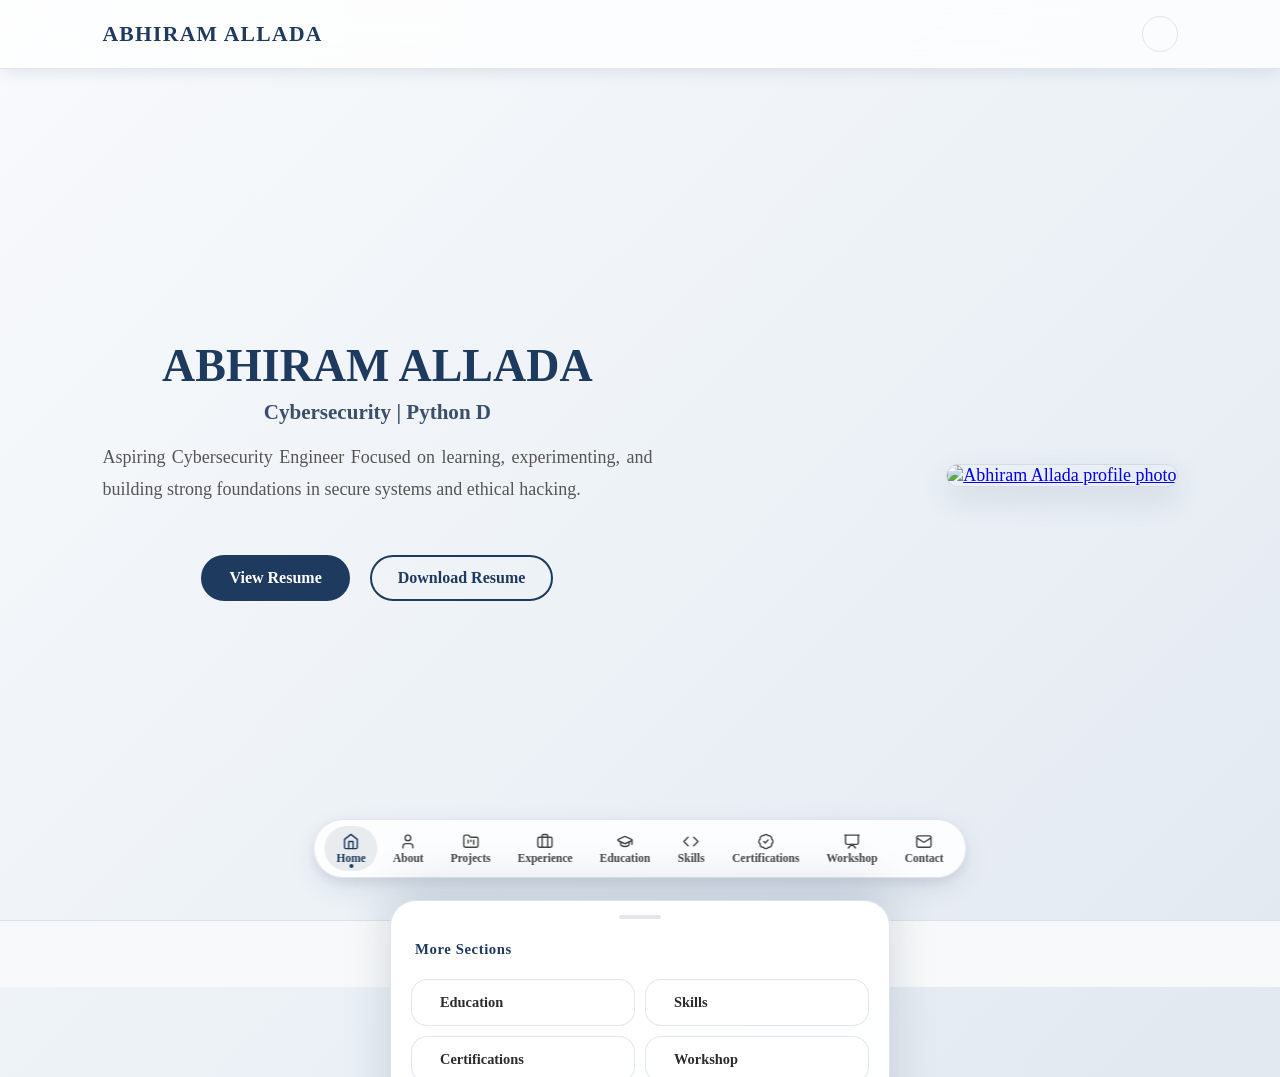
==== commit 24871aa1: "Fix website identity, SEO metadata, Schema.org WebSite JSON-LD, and add high-res favicon assets" ====
--- a/index.html
+++ b/index.html
@@ -5,58 +5,88 @@
     <meta charset="UTF-8">
     <meta name="viewport" content="width=device-width, initial-scale=1.0">
     <meta name="google-site-verification" content="GLwnDzYV3DRoXvJ793sY9nS3Gx79ecEIt53hMYxgcBM" />
-    <title>Abhiram Allada Portfolio</title>
+    <title>Abhiram Allada | Cybersecurity &amp; Developer Portfolio</title>
     <meta name="description"
-        content="Official portfolio website of Abhiram Allada, a Computer Science Cybersecurity student focused on ethical hacking, secure systems, web development, and AI projects.">
+        content="Explore the portfolio, projects, skills, and professional work of Abhiram Allada, developer and founder of NAVA Digital India and NAVA Cyber Solutions.">
     <meta name="keywords"
-        content="Abhiram Allada, Abhiram Allada portfolio, cybersecurity student, ethical hacking, web developer, AI projects, Ramachandra College of Engineering">
+        content="Abhiram Allada, Abhiram Allada developer, Abhiram Allada founder, Abhiram Allada NAVA, NAVA Digital India founder, Abhiram Allada portfolio, cybersecurity student, ethical hacking, web developer, GuessProof AI, Ramachandra College of Engineering">
     <meta name="author" content="Abhiram Allada">
     <meta name="robots" content="index, follow">
     <link rel="canonical" href="https://iamabhiramallada.web.app/">
     <meta name="theme-color" content="#1e3a5f">
     <meta property="og:type" content="website">
-    <meta property="og:title" content="Abhiram Allada Portfolio">
+    <meta property="og:site_name" content="Abhiram Allada">
+    <meta property="og:title" content="Abhiram Allada | Cybersecurity &amp; Developer Portfolio">
     <meta property="og:description"
-        content="Explore Abhiram Allada's portfolio, projects, certifications, resume, and cybersecurity work.">
+        content="Explore the portfolio, projects, skills, and professional work of Abhiram Allada, developer and founder of NAVA Digital India.">
     <meta property="og:url" content="https://iamabhiramallada.web.app/">
     <meta property="og:image" content="https://iamabhiramallada.web.app/DSC_6404.jpg">
     <meta name="twitter:card" content="summary_large_image">
-    <meta name="twitter:title" content="Abhiram Allada Portfolio">
+    <meta name="twitter:title" content="Abhiram Allada | Cybersecurity &amp; Developer Portfolio">
     <meta name="twitter:description"
-        content="Official portfolio website of Abhiram Allada, Computer Science Cybersecurity student and developer.">
+        content="Official portfolio website of Abhiram Allada, developer, cybersecurity student, and founder of NAVA Digital India.">
     <meta name="twitter:image" content="https://iamabhiramallada.web.app/DSC_6404.jpg">
     <link rel="stylesheet" href="styles.css">
     <link href="https://cdn.jsdelivr.net/npm/remixicon@4.2.0/fonts/remixicon.css" rel="stylesheet">
-    <link rel="icon"
-        href="data:image/svg+xml,%3Csvg xmlns='http://www.w3.org/2000/svg' viewBox='0 0 64 64'%3E%3Crect width='64' height='64' rx='12' fill='%231e3a5f'/%3E%3Ctext x='32' y='42' text-anchor='middle' font-family='Arial, sans-serif' font-size='28' font-weight='700' fill='white'%3EAA%3C/text%3E%3C/svg%3E">
+    <link rel="icon" type="image/png" sizes="192x192" href="/favicon.png">
     <script type="application/ld+json">
-        {
-            "@context": "https://schema.org",
-            "@type": "Person",
-            "name": "Abhiram Allada",
-            "url": "https://iamabhiramallada.web.app/",
-            "image": "https://iamabhiramallada.web.app/DSC_6404.jpg",
-            "email": "mailto:alladaabhiram@gmail.com",
-            "jobTitle": "Computer Science Cybersecurity Student",
-            "description": "Abhiram Allada is a Computer Science Cybersecurity student focused on ethical hacking, secure systems, web development, and AI projects.",
-            "sameAs": [
-                "https://www.linkedin.com/in/abhiramallada",
-                "https://github.com/abhiramallada09"
-            ],
-            "knowsAbout": [
-                "Cybersecurity",
-                "Ethical Hacking",
-                "Secure Systems",
-                "Web Development",
-                "Artificial Intelligence",
-                "Java",
-                "Python"
-            ],
-            "alumniOf": {
-                "@type": "CollegeOrUniversity",
-                "name": "Ramachandra College of Engineering"
+    {
+        "@context": "https://schema.org",
+        "@graph": [
+            {
+                "@type": "Person",
+                "@id": "https://iamabhiramallada.web.app/#person",
+                "name": "Abhiram Allada",
+                "url": "https://iamabhiramallada.web.app/",
+                "image": "https://iamabhiramallada.web.app/DSC_6404.jpg",
+                "email": "mailto:alladaabhiram@gmail.com",
+                "jobTitle": "Founder & Software / Cybersecurity Developer",
+                "description": "Abhiram Allada is a software developer, cybersecurity student, and the founder of NAVA Digital India and NAVA Cyber Solutions.",
+                "sameAs": [
+                    "https://www.linkedin.com/in/abhiramallada",
+                    "https://github.com/abhiramallada09"
+                ],
+                "founderOf": [
+                    {
+                        "@type": "Organization",
+                        "@id": "https://navadigitalindia.web.app/#organization",
+                        "name": "NAVA Digital India",
+                        "url": "https://navadigitalindia.web.app/"
+                    },
+                    {
+                        "@type": "Organization",
+                        "@id": "https://navacybersolutions.web.app/#organization",
+                        "name": "NAVA Cyber Solutions",
+                        "url": "https://navacybersolutions.web.app/"
+                    }
+                ],
+                "knowsAbout": [
+                    "Cybersecurity",
+                    "Ethical Hacking",
+                    "Secure Systems",
+                    "Web Development",
+                    "Artificial Intelligence",
+                    "Java",
+                    "Python",
+                    "Full Stack Development"
+                ],
+                "alumniOf": {
+                    "@type": "CollegeOrUniversity",
+                    "name": "Ramachandra College of Engineering"
+                }
+            },
+            {
+                "@type": "WebSite",
+                "@id": "https://iamabhiramallada.web.app/#website",
+                "url": "https://iamabhiramallada.web.app/",
+                "name": "Abhiram Allada",
+                "alternateName": "Abhiram Allada Portfolio",
+                "publisher": {
+                    "@id": "https://iamabhiramallada.web.app/#person"
+                }
             }
-        }
+        ]
+    }
     </script>
     <script type="text/javascript" src="https://cdn.jsdelivr.net/npm/@emailjs/browser@4/dist/email.min.js"></script>
     <script type="text/javascript">
@@ -306,16 +336,21 @@
                 as a cybersecurity professional.
             </p>
             <p style="margin-top: 5px;">
-                Alongside my academic and cybersecurity journey, I am building my entrepreneurial path as the Founder
-                of NAVA Digital India, where I currently work on websites, web applications, mobile applications,
-                personal
-                portfolios, and digital marketing solutions for individuals and small businesses. While my current work
-                is
-                focused on building practical digital products and services, I see NAVA Digital India as a foundation
-                for my
-                long-term vision of combining software development and cybersecurity to create secure, scalable, and
-                meaningful
-                technology solutions.
+                Alongside my academic and cybersecurity journey, I am building my entrepreneurial path as the Founder of
+                <a href="https://navadigitalindia.web.app/" target="_blank" rel="noopener" class="navy-brand-link"
+                    style="color: #1e3a5f; font-weight: 700; text-decoration: underline;">NAVA Digital India
+                </a>
+                and
+                <a href="https://navacybersolutions.web.app/" target="_blank" rel="noopener" class="navy-brand-link"
+                    style="color: #1e3a5f; font-weight: 700; text-decoration: underline;">NAVA Cyber Solutions
+                </a>
+                . Through NAVA Digital India, I work on websites, web applications, mobile applications, personal
+                portfolios, and digital marketing solutions
+                for individuals and small businesses. Through NAVA Cyber Solutions, I am pursuing my long-term vision of
+                advancing cybersecurity awareness and
+                helping businesses strengthen their digital security. My goal is to bridge software development and
+                cybersecurity by building practical, secure,
+                and scalable technology solutions that create meaningful real-world impact.
             </p>
         </div>
     </section>
--- a/styles.css
+++ b/styles.css
@@ -1166,3 +1166,18 @@
         grid-template-columns: 1fr;
     }
 }
+
+/* Brand link with website's signature Navy Blue */
+.navy-brand-link {
+    color: #1e3a5f;
+    font-weight: 700;
+    text-decoration: underline;
+    text-underline-offset: 3px;
+    transition: opacity 0.2s ease;
+}
+.navy-brand-link:hover {
+    opacity: 0.85;
+}
+body.dark-theme .navy-brand-link {
+    color: #60a5fa;
+}
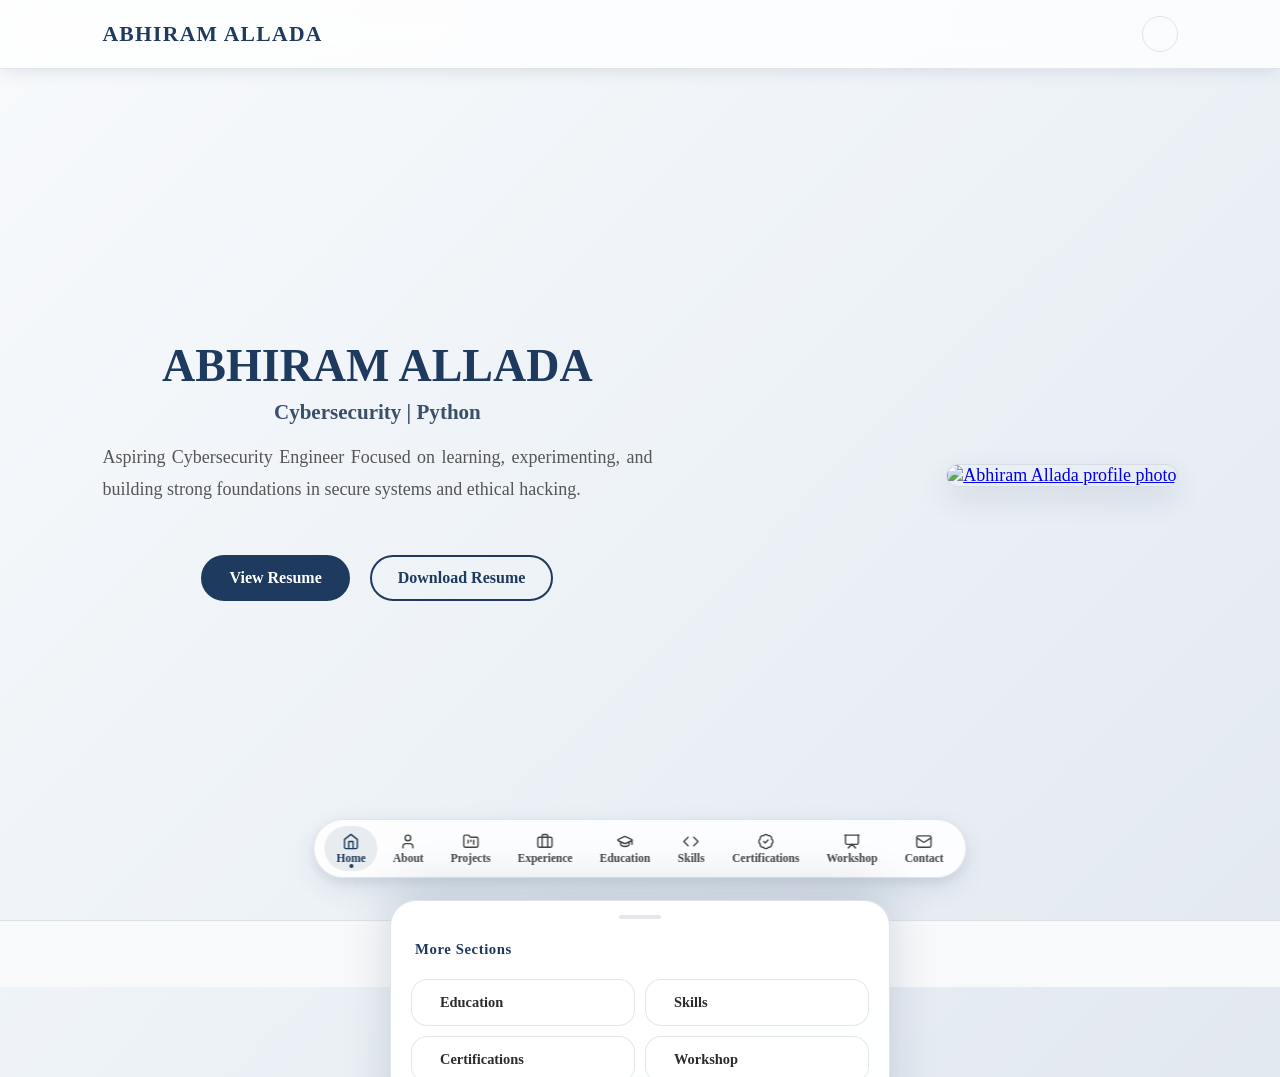
==== commit 0ee85b1f: "Fix Schema.org validation error: replace founderOf with worksFor and Organization founder properties" ====
--- a/index.html
+++ b/index.html
@@ -46,18 +46,24 @@
                     "https://www.linkedin.com/in/abhiramallada",
                     "https://github.com/abhiramallada09"
                 ],
-                "founderOf": [
+                "worksFor": [
                     {
                         "@type": "Organization",
                         "@id": "https://navadigitalindia.web.app/#organization",
                         "name": "NAVA Digital India",
-                        "url": "https://navadigitalindia.web.app/"
+                        "url": "https://navadigitalindia.web.app/",
+                        "founder": {
+                            "@id": "https://iamabhiramallada.web.app/#person"
+                        }
                     },
                     {
                         "@type": "Organization",
                         "@id": "https://navacybersolutions.web.app/#organization",
                         "name": "NAVA Cyber Solutions",
-                        "url": "https://navacybersolutions.web.app/"
+                        "url": "https://navacybersolutions.web.app/",
+                        "founder": {
+                            "@id": "https://iamabhiramallada.web.app/#person"
+                        }
                     }
                 ],
                 "knowsAbout": [
